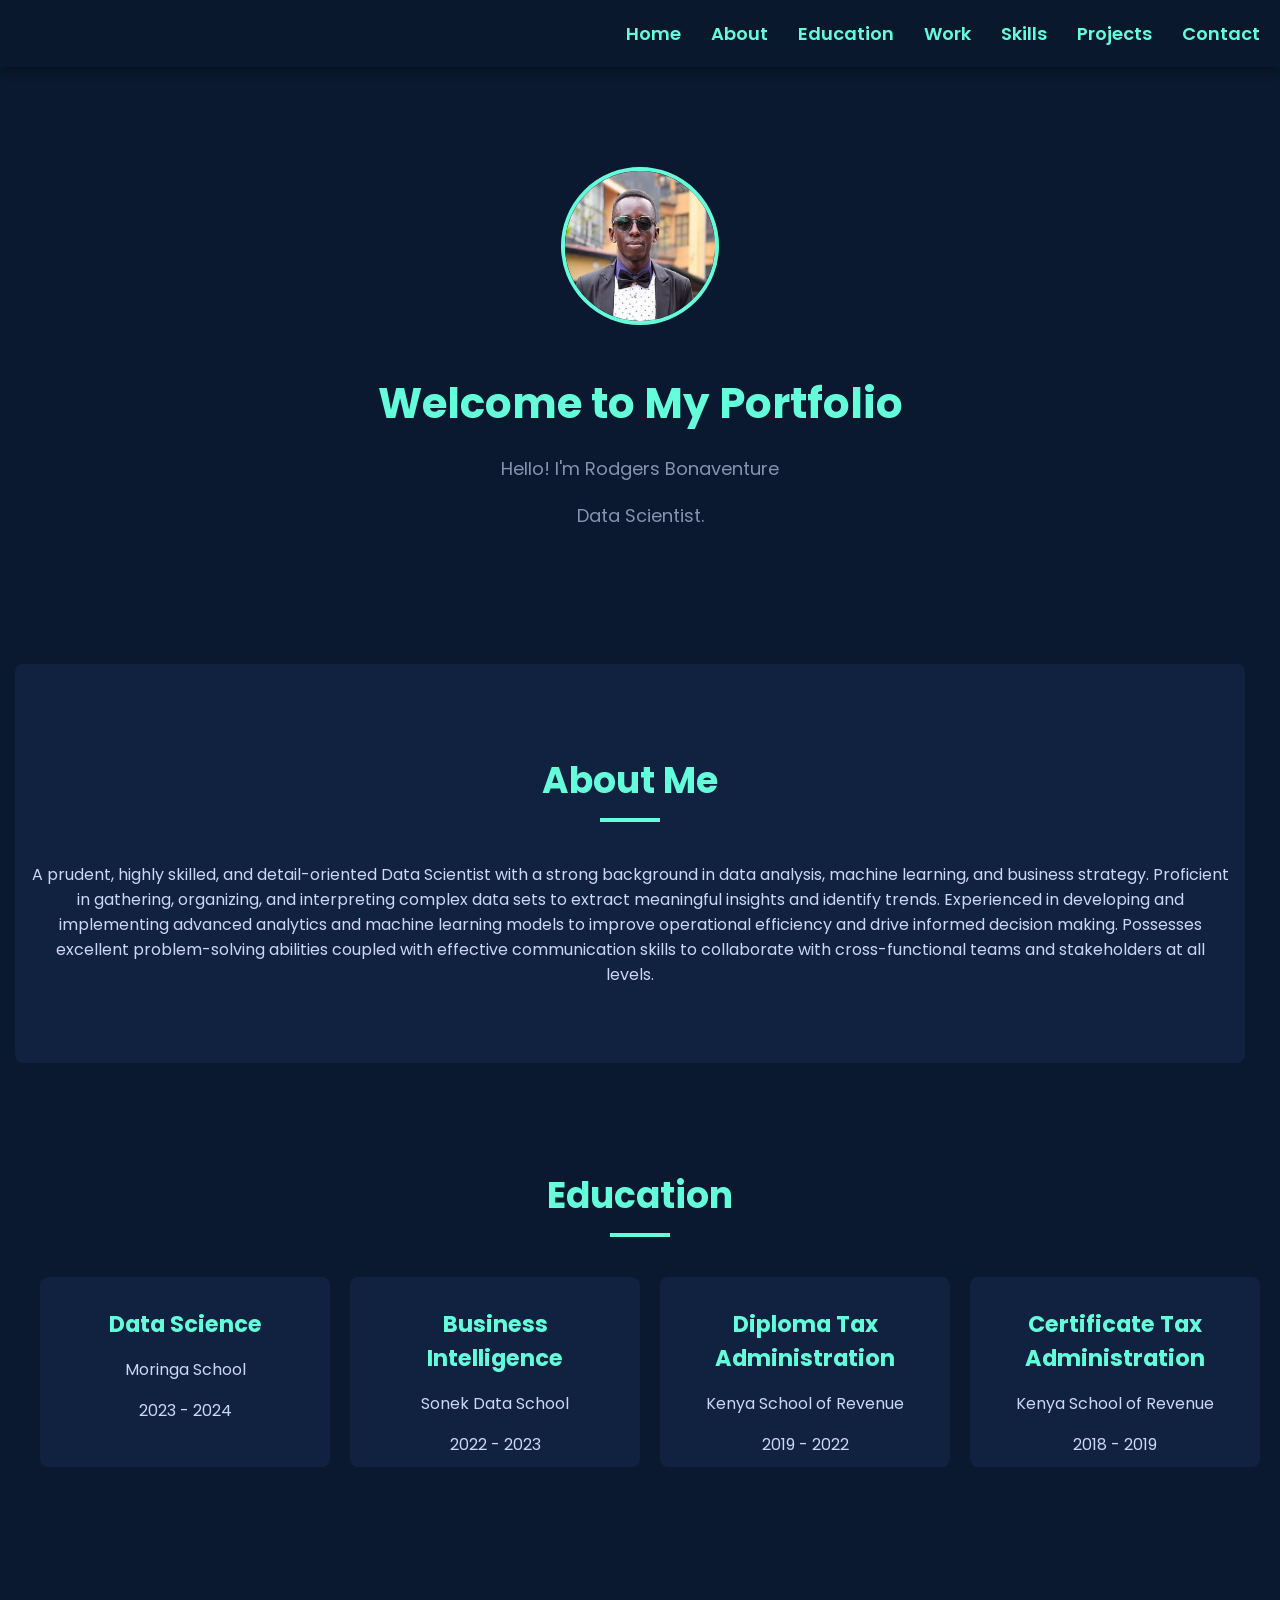
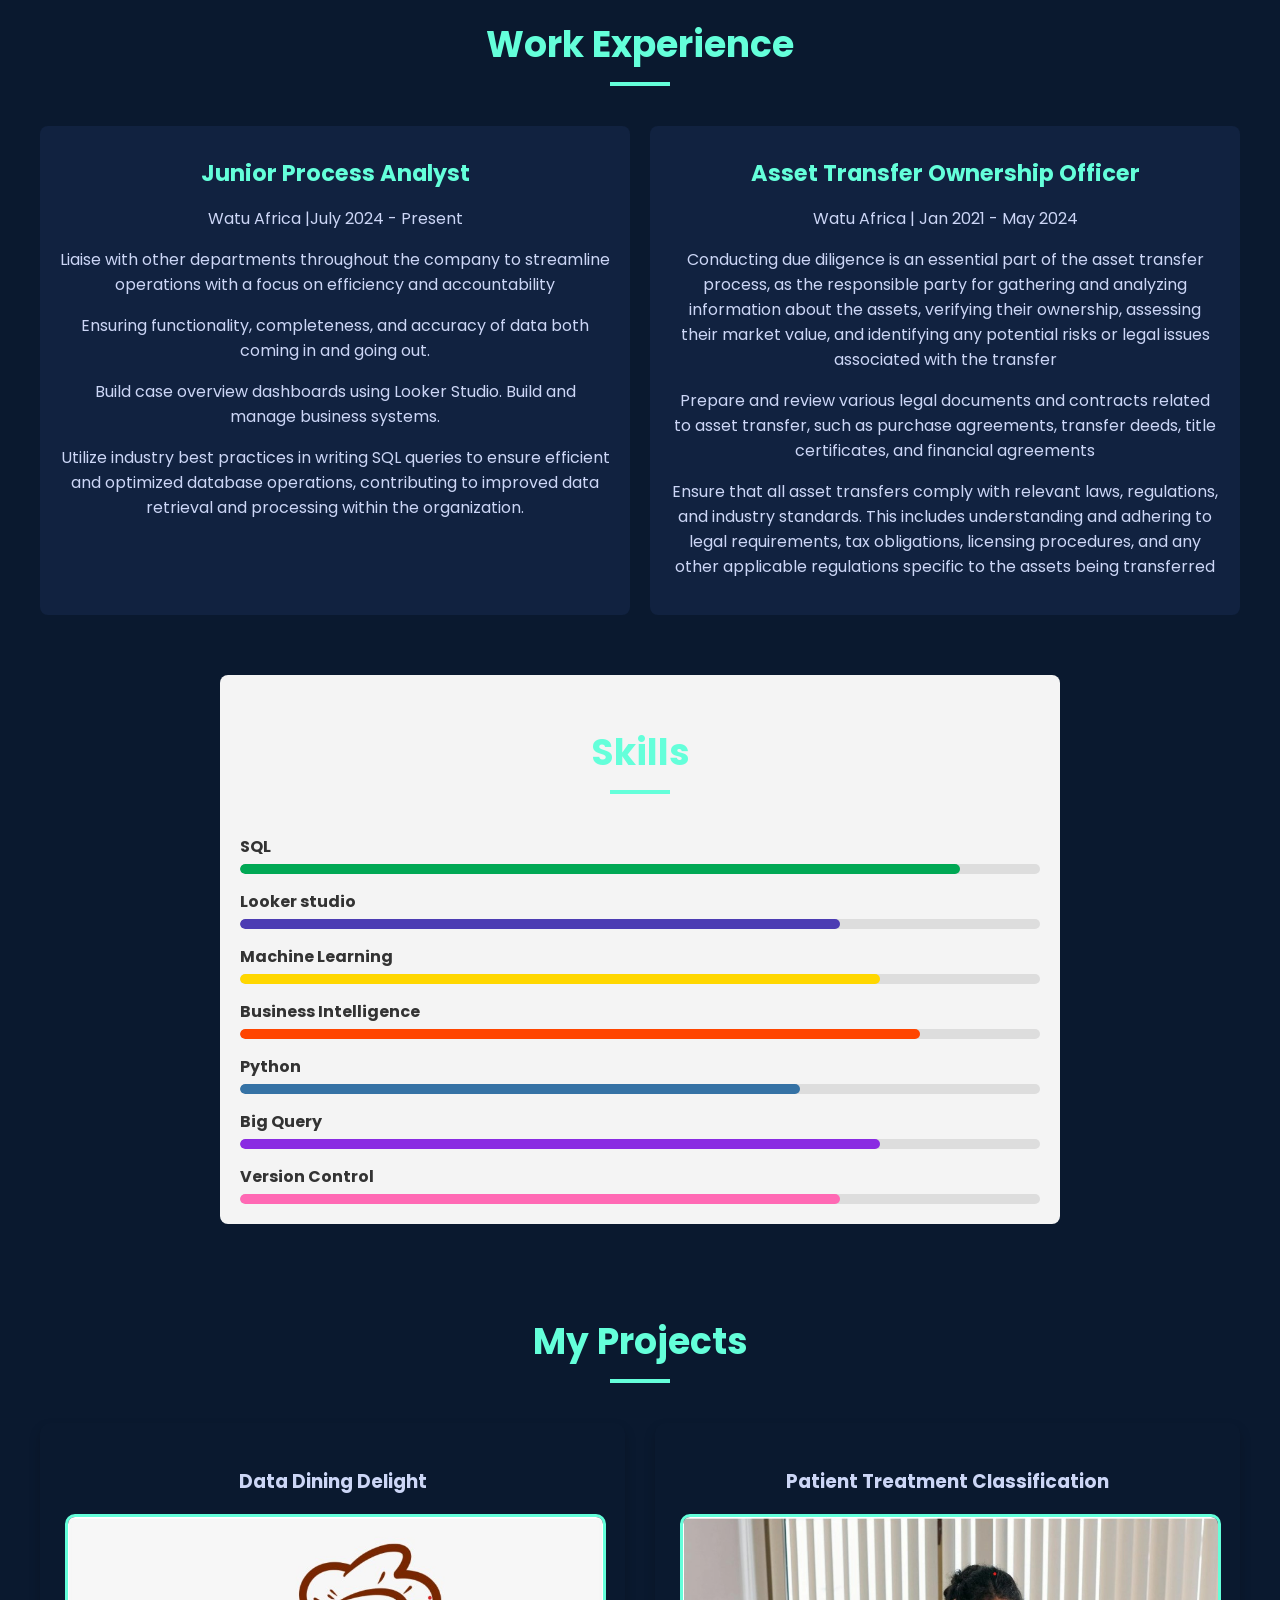
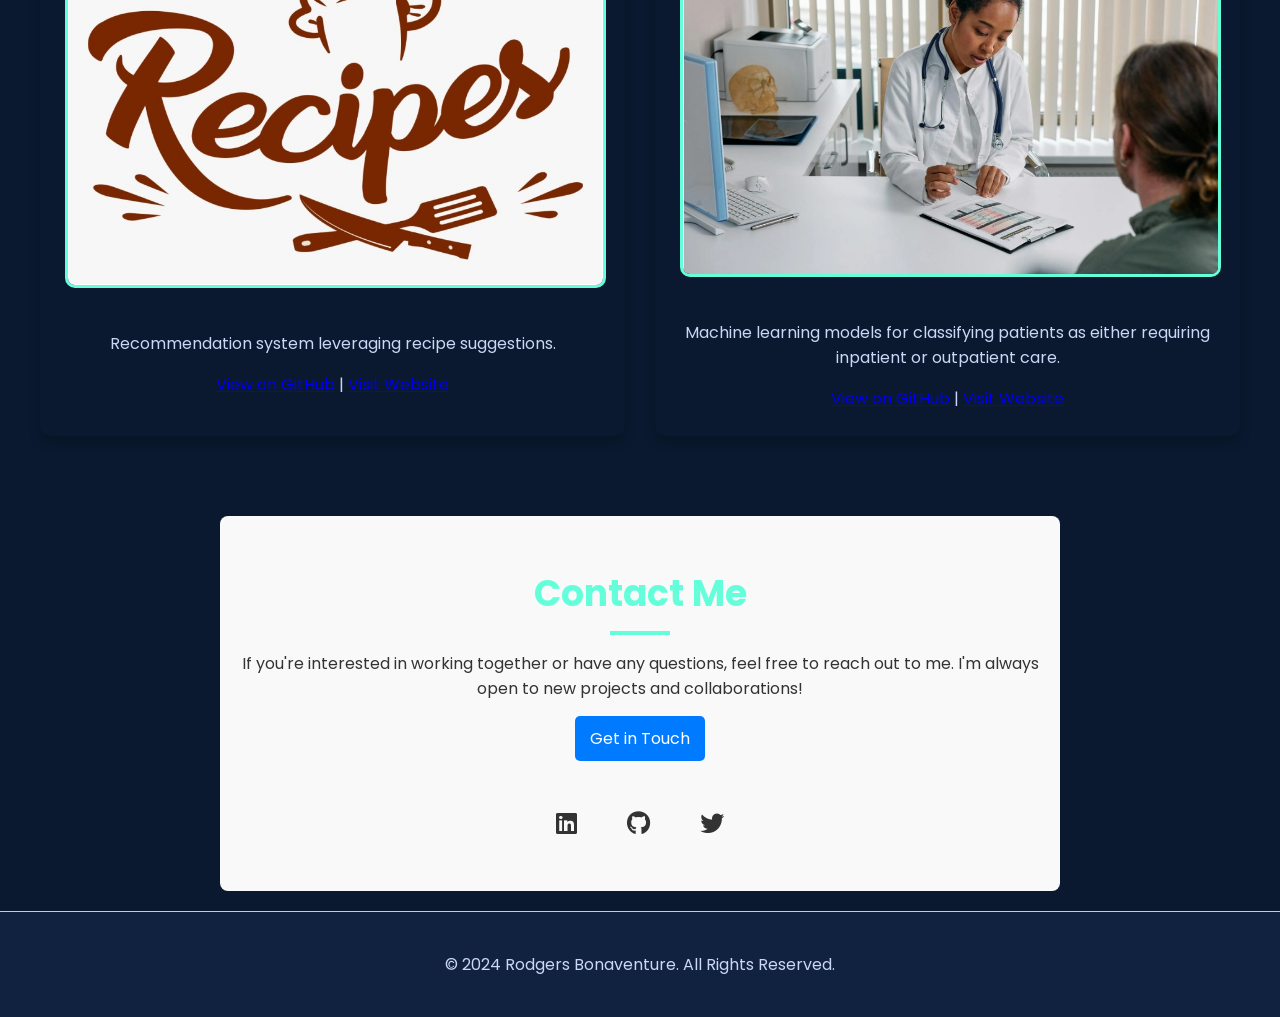
==== index.html @ 2f2f1da4 "flip cards" ====
<!DOCTYPE html>
<html lang="en">
  <head>
    <meta charset="UTF-8" />
    <meta http-equiv="X-UA-Compatible" content="IE=edge" />
    <meta name="viewport" content="width=device-width, initial-scale=1.0" />
    <title>Rodgers Bonaventure | Portfolio</title>
    <link
      href="https://cdnjs.cloudflare.com/ajax/libs/font-awesome/6.0.0-beta3/css/all.min.css"
      rel="stylesheet"
    />
    <style>
      @import url("https://fonts.googleapis.com/css2?family=Poppins:wght@300;400;600&display=swap");

      body {
        background-color: #0a192f; /* Dark blue background */
        font-family: "Poppins", Arial, sans-serif; /* Modern font */
        margin: 0;
        color: #ccd6f6; /* Light blue text */
        scroll-behavior: smooth; /* Smooth scroll for anchor links */
      }

      header {
        background-color: rgba(10, 25, 47, 0.9);
        padding: 20px;
        display: flex;
        justify-content: flex-end;
        position: sticky;
        top: 0;
        z-index: 100;
        box-shadow: 0 4px 10px rgba(0, 0, 0, 0.3);
        transition: background-color 0.3s; /* Smooth background transition */
      }

      header nav ul {
        list-style: none;
        padding: 0;
        margin: 0;
        display: flex;
      }

      header nav ul li {
        margin-left: 30px;
      }

      header nav ul li a {
        color: #64ffda;
        text-decoration: none;
        font-weight: 600;
        font-size: 18px;
        transition: color 0.3s ease-in-out, transform 0.2s;
      }

      header nav ul li a:hover {
        color: #ccd6f6;
        transform: scale(1.1);
      }

      section {
        padding: 60px 15px;
        max-width: 1200px;
        margin: 0 auto;
      }

      #home {
        text-align: center;
        padding: 100px 15px;
      
      }

      #about {
        text-align: center;
        margin: 15px;
        background: #112240;
        border-radius: 8px;
        text-align: center;
      }

      .intro img {
        width: 150px;
        height: 150px;
        border-radius: 50%;
        margin-bottom: 20px;
        border: 4px solid #64ffda;
        transition: transform 0.3s ease;
      }

      .intro img:hover {
        transform: scale(1.1);
      }

      .intro h1 {
        margin: 20px 0;
        font-size: 42px;
        color: #64ffda;
      }

      .intro p {
        color: #8892b0;
        font-size: 18px;
        line-height: 1.6;
      }

      .social-icons {
        margin: 30px 0;
      }

      .social-icons a {
        margin: 0 15px;
        color: #64ffda;
        font-size: 36px;
        transition: color 0.3s, transform 0.3s;
      }

      .social-icons a:hover {
        color: #ccd6f6;
        transform: scale(1.2);
      }

      h2 {
        color: #64ffda;
        font-size: 36px;
        text-align: center;
        margin-bottom: 40px;
        position: relative;
      }

      h2::after {
        content: "";
        width: 60px;
        height: 4px;
        background-color: #64ffda;
        display: block;
        margin: 10px auto;
      }

      #education-work {
        background-color: #0a192f;
        color: #ccd6f6;
      }

      #education {
        background-color: #0a192f;
        color: #ccd6f6;
      }

      .timeline-education {
        display: grid;
        grid-template-columns: repeat(4, 1fr);
        gap: 20px;
      }

      .timeline-item-edu {
        background-color: #112240;
        width: 250px; /* Set a fixed width */
        height: 150px;
        padding: 20px;
        border-radius: 8px;
        text-align: center;
        perspective: 1000px; /* Adds perspective to the flip effect */
      }

      .timeline-item-edu:hover {
        transform: translateY(-5px);
        background-color: #1e3a5f;
      }

      .timeline-item-edu h3 {
        font-size: 1.4em;
        margin: 10px;
        color: #64ffda;
      }

      .timeline-item-edu-inner {
        position: relative;
        width: 100%;
        height: 100%;
        transition: transform 0.6s; /* Transition for flip effect */
        transform-style: preserve-3d; /* Ensures the children are 3D transformed */
      }

      .timeline-item-edu:hover .timeline-item-edu-inner {
        transform: rotateY(180deg); /* Flip effect on hover */
      }

      .timeline-item-edu-front,
      .timeline-item-edu-back {
        position: absolute;
        width: 100%;
        height: 100%;
        backface-visibility: hidden; /* Hides the back when facing away */
      }

      .timeline-item-edu-back {
        transform: rotateY(180deg); /* Rotate back face to be hidden */
        background-color: #1e3a5f; /* Background for the back side */
        display: flex;
        align-items: center;
        justify-content: center;
        color: #64ffda;
      }

      .timeline {
        display: grid;
        grid-template-columns: repeat(auto-fit, minmax(250px, 1fr));
        gap: 20px;
      }

      .timeline-item {
        background-color: #112240;
        padding: 20px;
        border-radius: 8px;
        text-align: center;
        transition: transform 0.3s ease, background-color 0.3s ease;
      }

      .timeline-item:hover {
        transform: translateY(-5px);
        background-color: #1e3a5f;
      }

      .timeline-item h3 {
        font-size: 1.4em;
        margin: 10px 0;
        color: #64ffda;
      }

      .skills-section {
        padding: 20px;
        background-color: #f4f4f4;
        border-radius: 8px;
        max-width: 800px; /* Optional: restricts the width for better layout */
        margin: 0 auto; /* Centers the section */
        text-align: center;
      }

      .skills-list {
        display: flex;
        flex-direction: column; /* Stacks skill items vertically */
        gap: 15px; /* Spacing between skill items */
      }

      .skill-item {
        display: flex;
        flex-direction: column; /* Aligns text and bar vertically */
        align-items: flex-start; /* Aligns text to the start */
      }

      .skill-name {
        font-weight: bold;
        margin-bottom: 5px;
        color: #333;
      }

      .skill-bar {
        width: 100%; /* Full width of the container */
        background-color: #ddd; /* Background of the skill bar */
        border-radius: 5px;
        overflow: hidden; /* Ensures the skill level bar stays within bounds */
      }

      .skill-level {
        height: 10px; /* Height of the skill level bar */
        border-radius: 5px; /* Rounded corners */
        transition: width 0.3s ease; /* Smooth transition for skill levels */
      }

      .python {
        width: 70%;
        background-color: #3572a5;
      } /* Example skill level for Python */
      .ls {
        width: 75%;
        background-color: #4c3cb3;
      } /* Example skill level for R */
      .ml {
        width: 80%;
        background-color: #ffd700;
      } /* Example skill level for Machine Learning */
      .bi {
        width: 85%;
        background-color: #ff4500;
      } /* Example skill level for Data Visualization */
      .sql {
        width: 90%;
        background-color: #00a854;
      } /* Example skill level for SQL */
      .bq {
        width: 80%;
        background-color: #8a2be2;
      } /* Example skill level for Statistics */
      .dl {
        width: 75%;
        background-color: #ff69b4;
      } /* Example skill level for Deep Learning */

      .project-grid {
        display: grid;
        grid-template-columns: repeat(auto-fit, minmax(300px, 1fr));
        gap: 30px;
      }

      .project-item {
        background-color: #0a192f;
        padding: 25px;
        border-radius: 10px;
        box-shadow: 0 6px 12px rgba(0, 0, 0, 0.2);
        text-align: center;
        transition: transform 0.3s ease;
      }

      .project-item:hover {
        transform: translateY(-10px);
      }

      .project-item img {
        max-width: 100%;
        height: auto;
        border-radius: 10px;
        margin-bottom: 20px;
        border: 3px solid #64ffda;
      }

      .contact-section {
        padding: 20px 20px; /* Adjusts top and bottom to 20px, left and right to 20px */
        background-color: #f9f9f9;
        border-radius: 8px;
        text-align: center;
        margin: 20px 0;
        max-width: 800px; /* Optional: restricts the width for better layout */
        margin-left: auto; /* Centers the section horizontally */
        margin-right: auto; /* Centers the section horizontally */
      }

      .contact-section h2 {
        margin-bottom: 10px;
      }

      .contact-section p {
        margin-bottom: 15px;
        font-size: 16px;
        color: #333;
      }

      .contact-button {
        display: inline-block;
        padding: 10px 15px;
        margin-bottom: 15px;
        background-color: #007bff; /* Primary button color */
        color: white;
        text-decoration: none;
        border-radius: 5px;
        transition: background-color 0.3s;
      }

      .contact-button:hover {
        background-color: #0056b3; /* Darker shade on hover */
      }

      .social-icons {
        display: flex;
        justify-content: center;
        gap: 20px;
      }

      .social-icons a {
        font-size: 24px;
        color: #333;
        transition: color 0.3s;
      }

      .social-icons a:hover {
        color: #007bff; /* Change color on hover */
      }

      footer {
        background-color: #112240;
        color: #8892b0;
        text-align: center;
        padding: 40px 20px;
        border-top: 1px solid #64ffda;
      }

      footer p {
        margin: 0;
        color: #ccd6f6;
      }

      @media (max-width: 768px) {
        header nav ul {
          flex-direction: column; /* Stack links on mobile */
          align-items: center;
        }

        header nav ul li {
          margin: 10px 0; /* Adjust margin for mobile */
        }

        .intro h1 {
          font-size: 34px; /* Adjust font size for smaller screens */
        }

        .intro p {
          font-size: 16px; /* Adjust font size for smaller screens */
        }

        h2 {
          font-size: 30px; /* Adjust font size for smaller screens */
        }

        .skills-list {
          flex-direction: column; /* Stack skills on mobile */
          align-items: center; /* Center align skills */
        }

        .project-grid {
          grid-template-columns: 1fr; /* Single column on mobile */
        }
      }
    </style>
  </head>
  <body>
    <!-- Header Section -->
    <header>
      <nav>
        <ul>
          <li><a href="#home">Home</a></li>
          <li><a href="#about">About</a></li>
          <li><a href="#education">Education</a></li>
          <li><a href="#education-work">Work</a></li>
          <li><a href="#skills">Skills</a></li>
          <li><a href="#projects">Projects</a></li>
          <li><a href="#contact">Contact</a></li>
        </ul>
      </nav>
    </header>

    <!-- Home Section -->
    <section id="home">
      <div class="intro">
        <img src="profile.jpeg" alt="Your Photo" />
        <h1>Welcome to My Portfolio</h1>
        <p>Hello! I'm Rodgers Bonaventure</p>
        <p>Data Scientist.</p>
      </div>
    </section>

    <!-- About Section -->
    <section id="about">
      <h2>About Me</h2>
      <p>
        A prudent, highly skilled, and detail-oriented Data Scientist with a
        strong background in data analysis, machine learning, and business
        strategy. Proficient in gathering, organizing, and interpreting complex
        data sets to extract meaningful insights and identify trends.
        Experienced in developing and implementing advanced analytics and
        machine learning models to improve operational efficiency and drive
        informed decision making. Possesses excellent problem-solving abilities
        coupled with effective communication skills to collaborate with
        cross-functional teams and stakeholders at all levels.
      </p>
    </section>

    <!-- Education & Work Section -->
    <section id="education">
      <h2>Education</h2>
      <div class="timeline-education">
        <div class="timeline-item-edu">
          <div class="timeline-item-edu-inner">
            <div class="timeline-item-edu-front">
              <h3>Data Science</h3>
              <p>Moringa School</p>
              <p>2023 - 2024</p>
            </div>
            <div class="timeline-item-edu-back">
              <p>Focus on Data Science</p>
            </div>
          </div>
        </div>
        <div class="timeline-item-edu">
          <div class="timeline-item-edu-inner">
            <div class="timeline-item-edu-front">
              <h3>Business Intelligence</h3>
              <p>Sonek Data School</p>
              <p>2022 - 2023</p>
            </div>
            <div class="timeline-item-edu-back">
              <p>Specializing in Business Analytics</p>
            </div>
          </div>
        </div>
        <div class="timeline-item-edu">
          <div class="timeline-item-edu-inner">
            <div class="timeline-item-edu-front">
              <h3>Diploma Tax Administration</h3>
              <p>Kenya School of Revenue</p>
              <p>2019 - 2022</p>
            </div>
            <div class="timeline-item-edu-back">
              <p>Focused on Tax Administration</p>
            </div>
          </div>
        </div>
        <div class="timeline-item-edu">
          <div class="timeline-item-edu-inner">
            <div class="timeline-item-edu-front">
              <h3>Certificate Tax Administration</h3>
              <p>Kenya School of Revenue</p>
              <p>2018 - 2019</p>
            </div>
            <div class="timeline-item-edu-back">
              <p>Focused on Tax Administration</p>
            </div>
          </div>
        </div>
      </div>
    </section>

    <!-- Work Section -->
    <section id="education-work">
      <h2>Work Experience</h2>
      <div class="timeline">
        <div class="timeline-item">
          <h3>Junior Process Analyst</h3>
          <p>Watu Africa |July 2024 - Present</p>
          <p>
            Liaise with other departments throughout the company to streamline
            operations with a focus on efficiency and accountability
          </p>
          <p>
            Ensuring functionality, completeness, and accuracy of data both
            coming in and going out.
          </p>
          <p>
            Build case overview dashboards using Looker Studio. Build and manage
            business systems.
          </p>
          <p>
            Utilize industry best practices in writing SQL queries to ensure
            efficient and optimized database operations, contributing to
            improved data retrieval and processing within the organization.
          </p>
        </div>
        <div class="timeline-item">
          <h3>Asset Transfer Ownership Officer</h3>
          <p>Watu Africa | Jan 2021 - May 2024</p>
          <p>
            Conducting due diligence is an essential part of the asset transfer
            process, as the responsible party for gathering and analyzing
            information about the assets, verifying their ownership, assessing
            their market value, and identifying any potential risks or legal
            issues associated with the transfer
          </p>
          <p>
            Prepare and review various legal documents and contracts related to
            asset transfer, such as purchase agreements, transfer deeds, title
            certificates, and financial agreements
          </p>
          <p>
            Ensure that all asset transfers comply with relevant laws,
            regulations, and industry standards. This includes understanding and
            adhering to legal requirements, tax obligations, licensing
            procedures, and any other applicable regulations specific to the
            assets being transferred
          </p>
        </div>
      </div>
    </section>

    <!-- Skills Section -->
    <section id="skills" class="skills-section">
      <h2>Skills</h2>
      <div class="skills-list">
        <div class="skill-item">
          <span class="skill-name">SQL</span>
          <div class="skill-bar">
            <div class="skill-level sql"></div>
          </div>
        </div>
        <div class="skill-item">
          <span class="skill-name">Looker studio</span>
          <div class="skill-bar">
            <div class="skill-level ls"></div>
          </div>
        </div>
        <div class="skill-item">
          <span class="skill-name">Machine Learning</span>
          <div class="skill-bar">
            <div class="skill-level ml"></div>
          </div>
        </div>
        <div class="skill-item">
          <span class="skill-name">Business Intelligence</span>
          <div class="skill-bar">
            <div class="skill-level bi"></div>
          </div>
        </div>
        <div class="skill-item">
          <span class="skill-name">Python</span>
          <div class="skill-bar">
            <div class="skill-level python"></div>
          </div>
        </div>
        <div class="skill-item">
          <span class="skill-name">Big Query</span>
          <div class="skill-bar">
            <div class="skill-level bq"></div>
          </div>
        </div>
        <div class="skill-item">
          <span class="skill-name">Version Control</span>
          <div class="skill-bar">
            <div class="skill-level dl"></div>
          </div>
        </div>
      </div>
    </section>

    <!-- Projects Section -->
    <!-- Projects Section -->
    <section id="projects">
      <h2>My Projects</h2>
      <div class="project-grid">
        <div class="project-item">
          <h3>Data Dining Delight</h3>
          <img src="recipe.jpg" alt="Data Dining Delight Project Image" />
          <p>Recommendation system leveraging recipe suggestions.</p>
          <a href="https://github.com/rodgersbunde/Project_5" target="_blank"
            >View on GitHub</a
          >
          |
          <a href="#" target="_blank">Visit Website</a>
        </div>
        <div class="project-item">
          <h3>Patient Treatment Classification</h3>
          <img
            src="patient.jpg"
            alt="Patient Treatment Classification Project Image"
          />
          <p>
            Machine learning models for classifying patients as either requiring
            inpatient or outpatient care.
          </p>
          <a href="https://github.com/rodgersbunde/Project_3" target="_blank"
            >View on GitHub</a
          >
          |
          <a
            href="https://project3-lctvn8dtxh28og5xdeapzp.streamlit.app/"
            target="_blank"
            >Visit Website</a
          >
        </div>
      </div>
    </section>

    <!-- Contact Section -->
    <section class="contact-section" id="contact">
      <h2>Contact Me</h2>
      <p>
        If you're interested in working together or have any questions, feel
        free to reach out to me. I'm always open to new projects and
        collaborations!
      </p>
      <a href="roggybunde@gmail.com" class="contact-button">Get in Touch</a>

      <div class="social-icons">
        <a
          href="https://www.linkedin.com/in/rodgersbonaventure/"
          target="_blank"
          aria-label="LinkedIn"
        >
          <i class="fab fa-linkedin"></i>
        </a>
        <a
          href="https://github.com/rodgersbunde"
          target="_blank"
          aria-label="GitHub"
        >
          <i class="fab fa-github"></i>
        </a>
        <a
          href="https://twitter.com/yourprofile"
          target="_blank"
          aria-label="Twitter"
        >
          <i class="fab fa-twitter"></i>
        </a>
      </div>
    </section>

    <!-- Footer -->
    <footer>
      <p>&copy; 2024 Rodgers Bonaventure. All Rights Reserved.</p>
    </footer>
  </body>
</html>
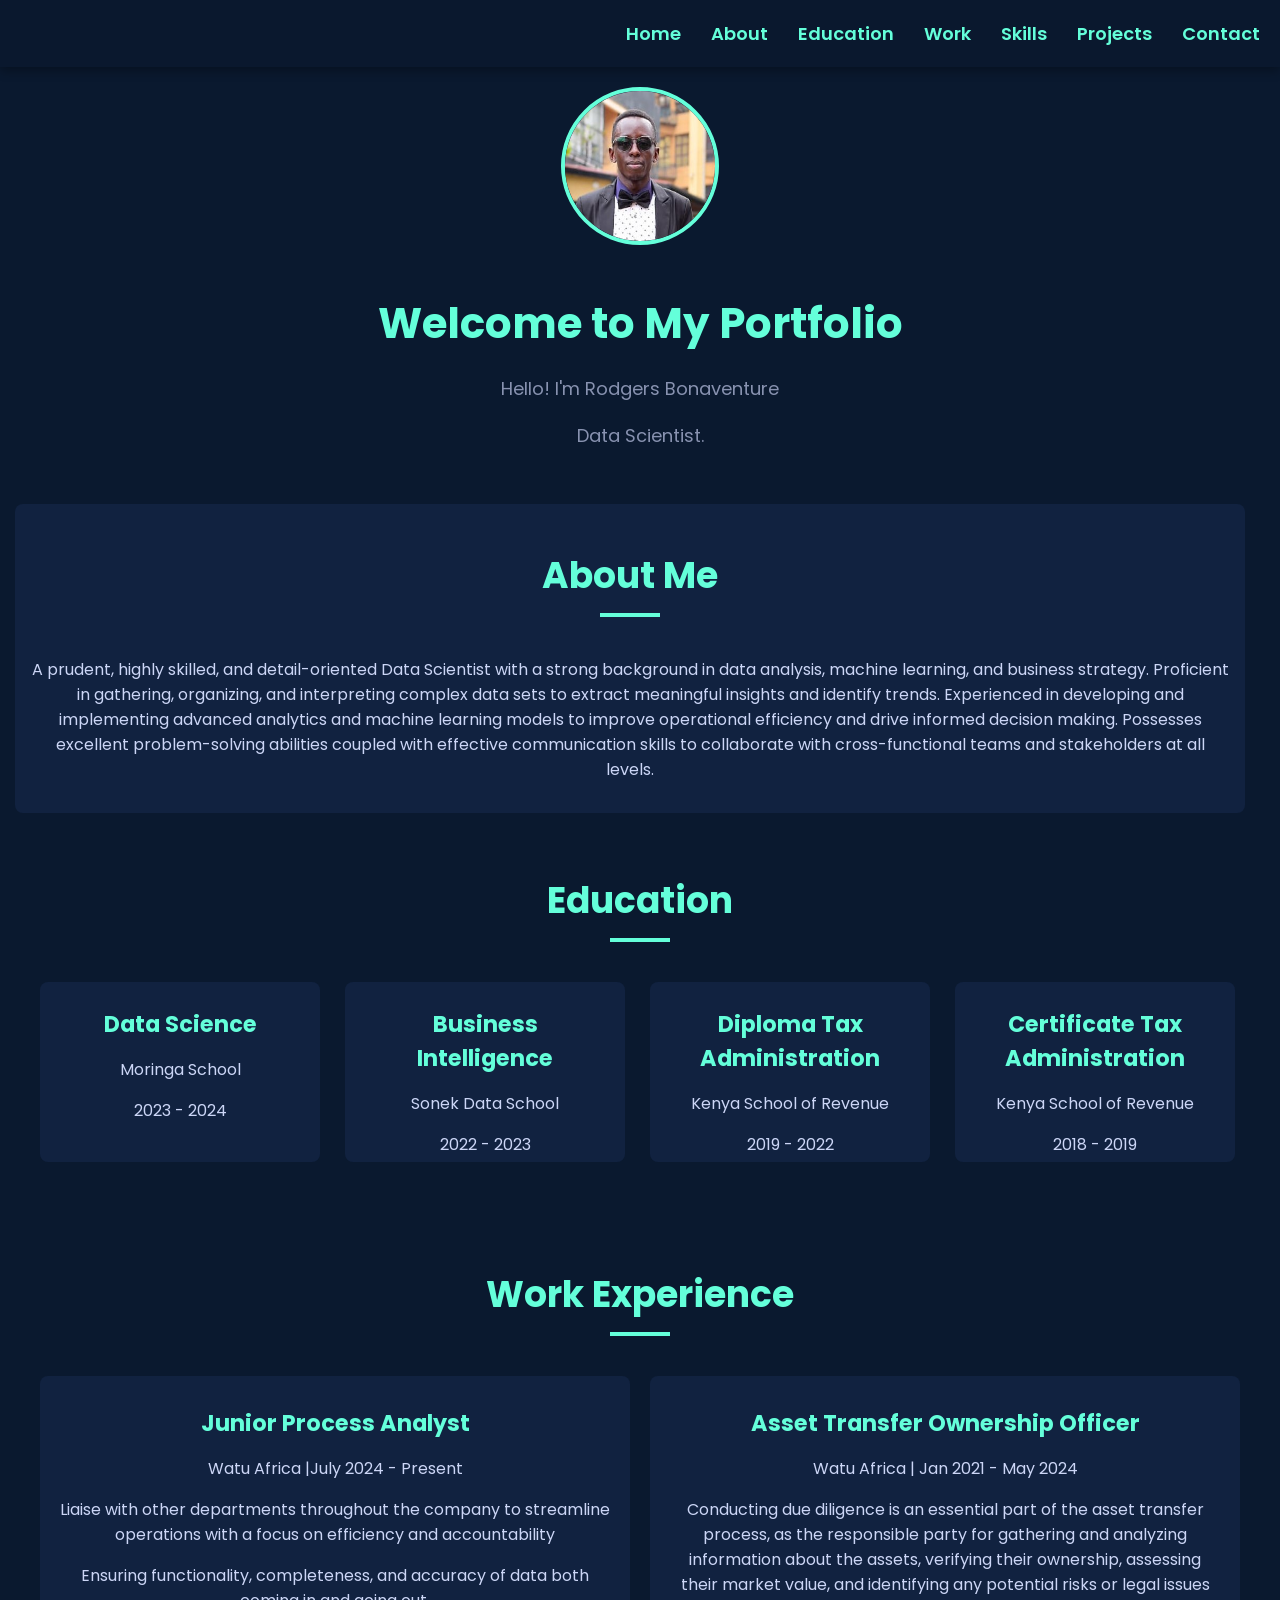
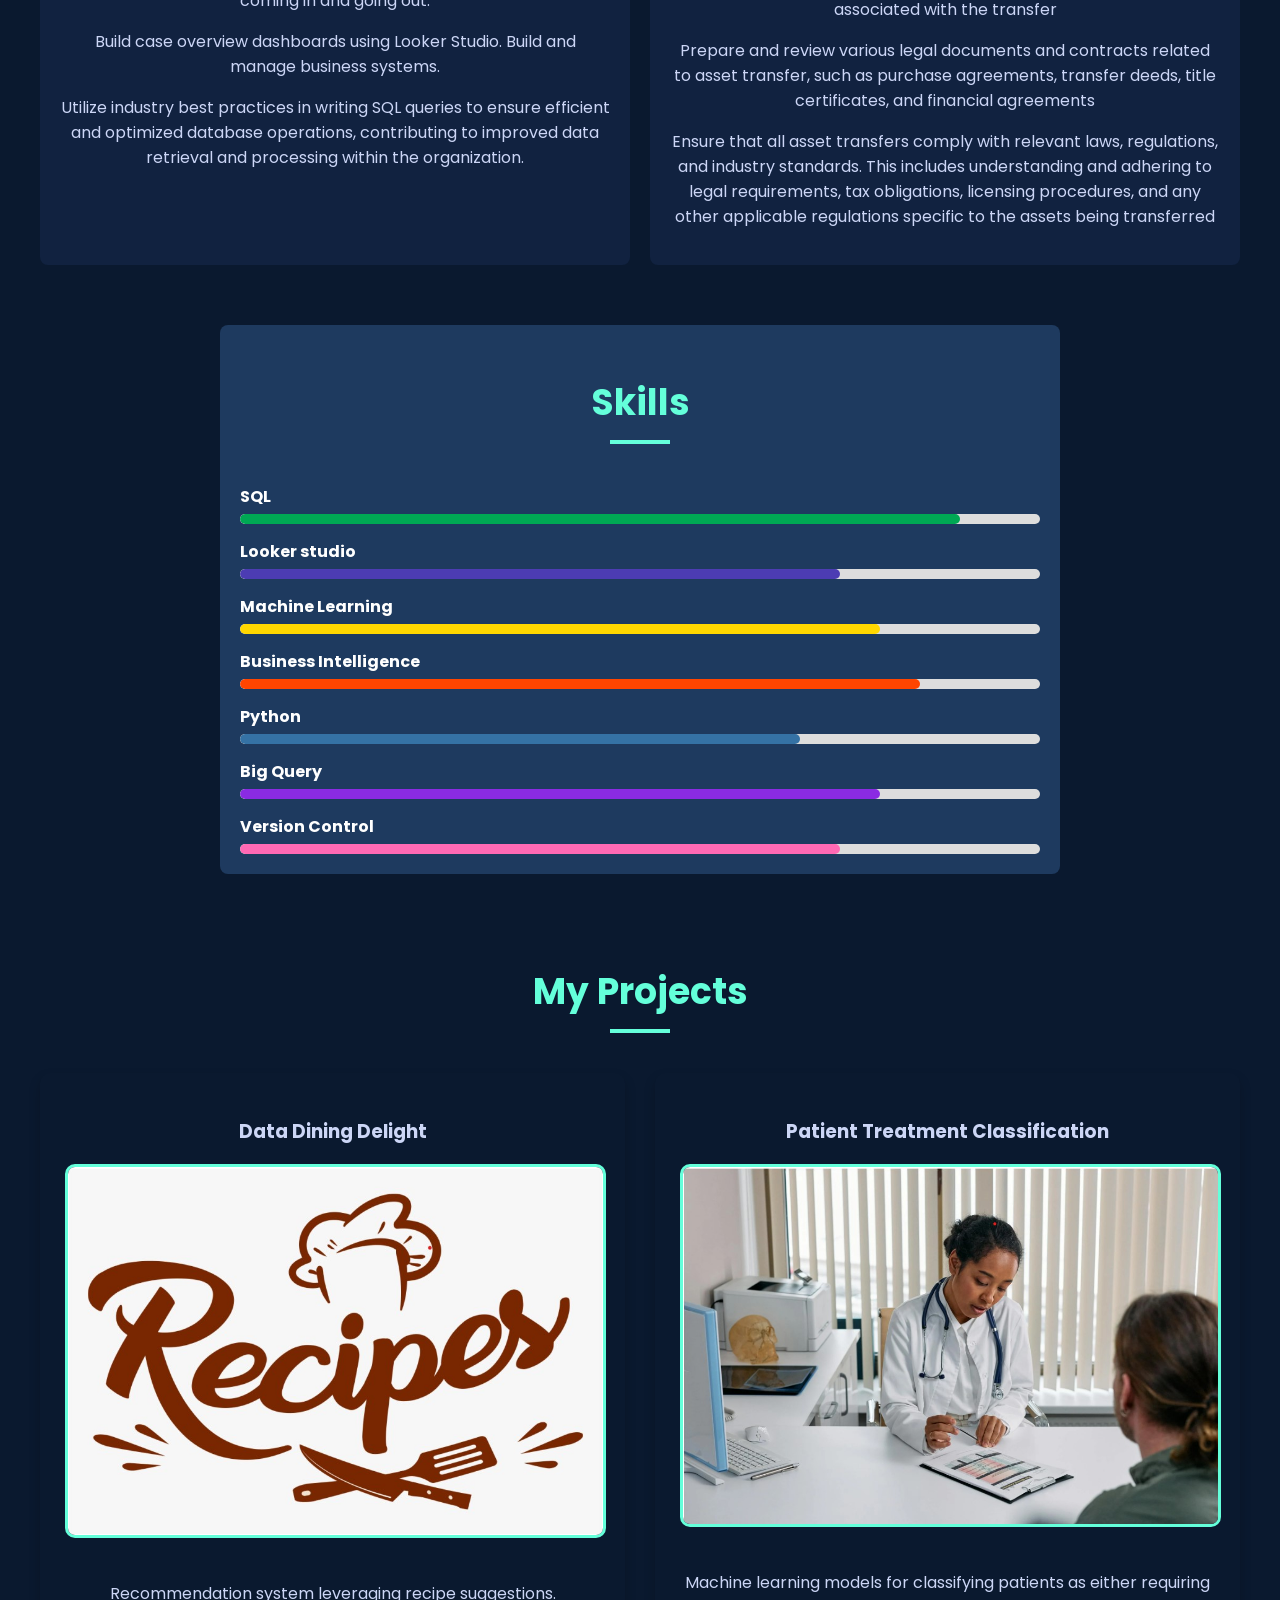
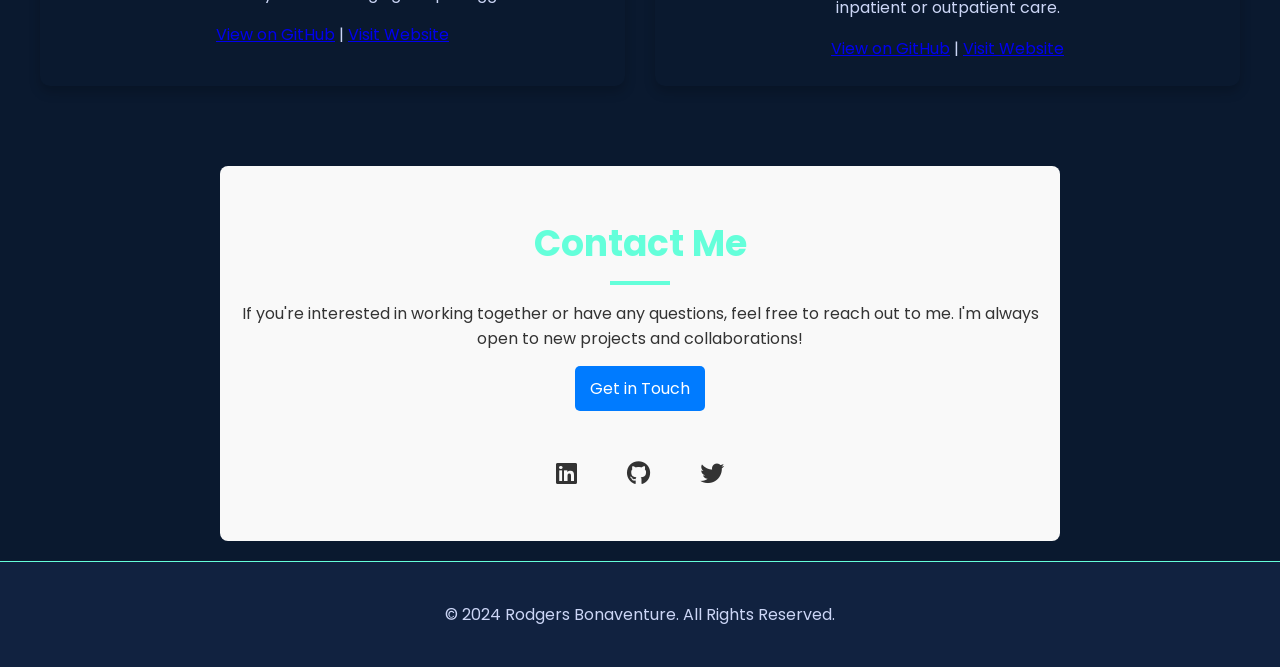
==== commit 07b492c9: "space optimisation" ====
--- a/index.html
+++ b/index.html
@@ -64,8 +64,7 @@
 
       #home {
         text-align: center;
-        padding: 100px 15px;
-      
+        padding: 20px 15px;
       }
 
       #about {
@@ -74,6 +73,7 @@
         background: #112240;
         border-radius: 8px;
         text-align: center;
+        padding: 15px 15px;
       }
 
       .intro img {
@@ -142,6 +142,7 @@
       #education {
         background-color: #0a192f;
         color: #ccd6f6;
+        padding: 15px;
       }
 
       .timeline-education {
@@ -154,7 +155,7 @@
         background-color: #112240;
         width: 250px; /* Set a fixed width */
         height: 150px;
-        padding: 20px;
+        padding: 15px;
         border-radius: 8px;
         text-align: center;
         perspective: 1000px; /* Adds perspective to the flip effect */
@@ -227,7 +228,7 @@
 
       .skills-section {
         padding: 20px;
-        background-color: #f4f4f4;
+        background-color: #1e3a5f;
         border-radius: 8px;
         max-width: 800px; /* Optional: restricts the width for better layout */
         margin: 0 auto; /* Centers the section */
@@ -249,7 +250,7 @@
       .skill-name {
         font-weight: bold;
         margin-bottom: 5px;
-        color: #333;
+        color: white;
       }
 
       .skill-bar {
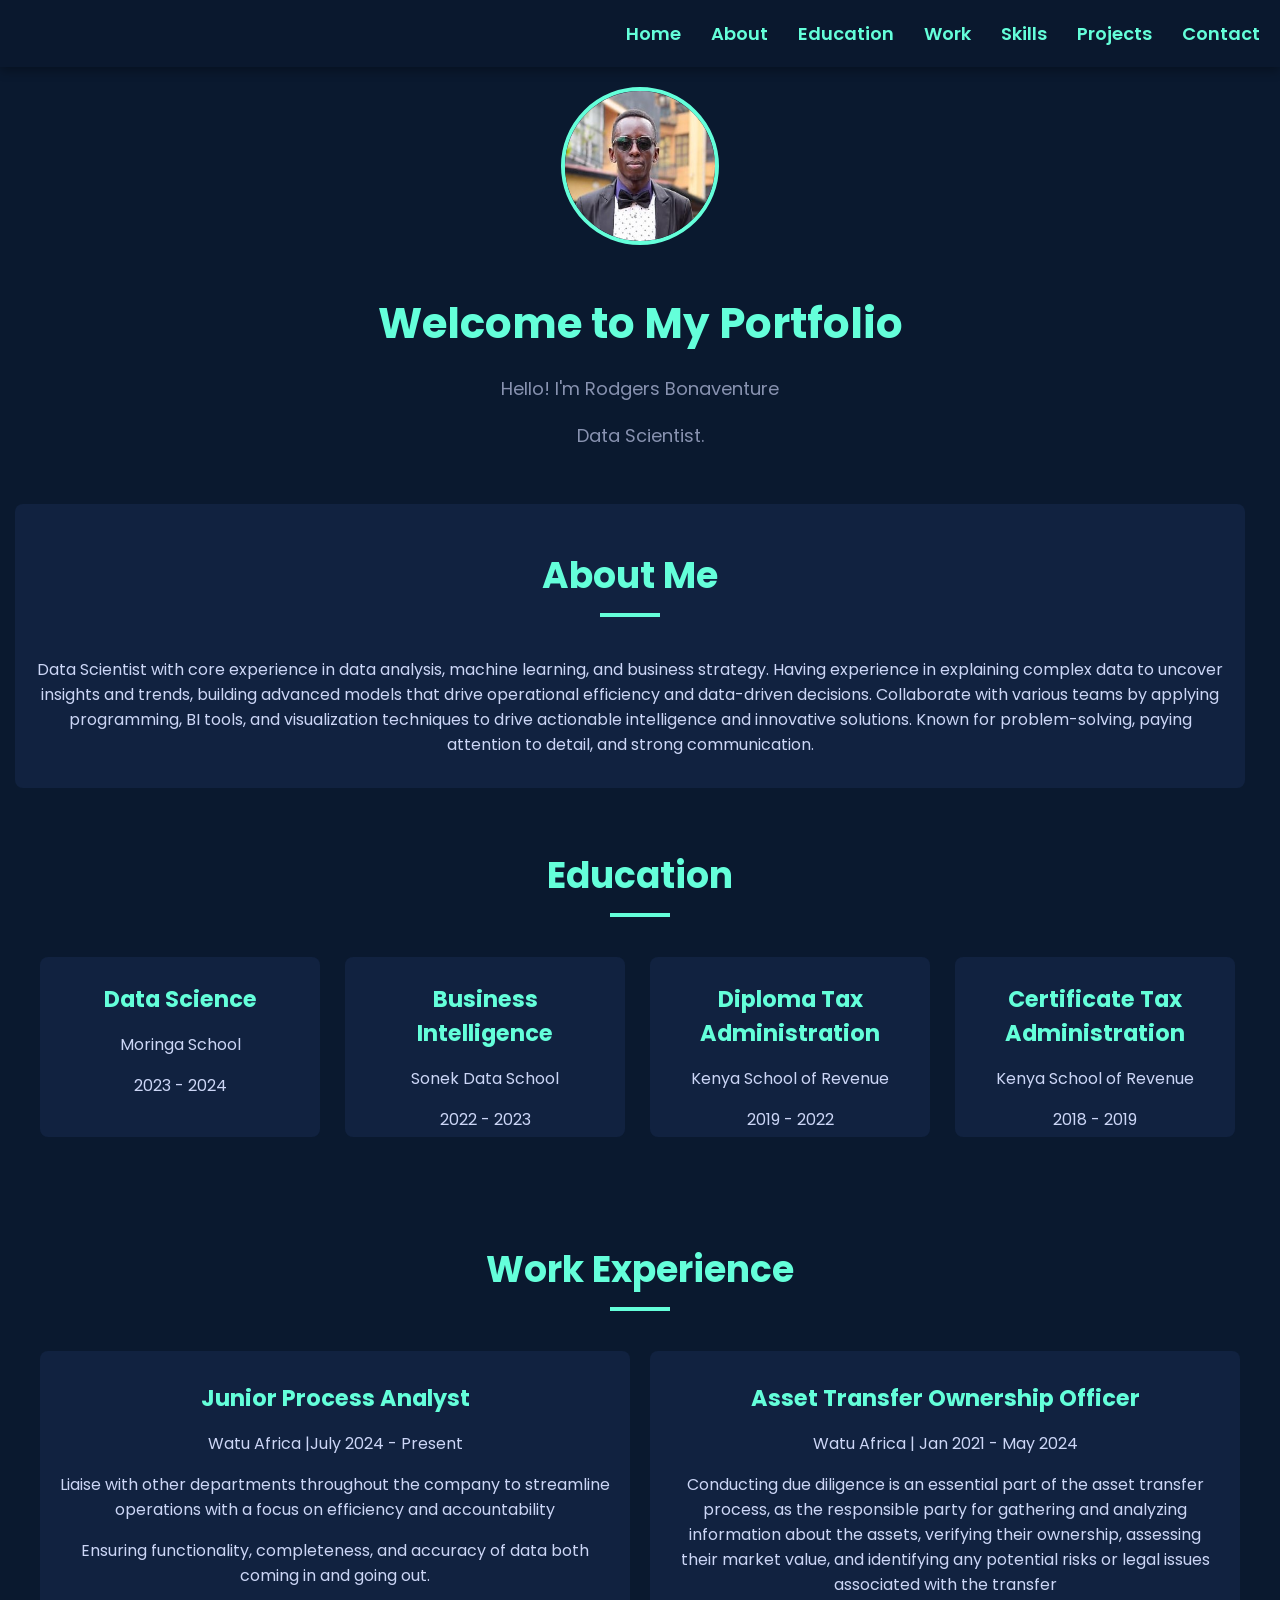
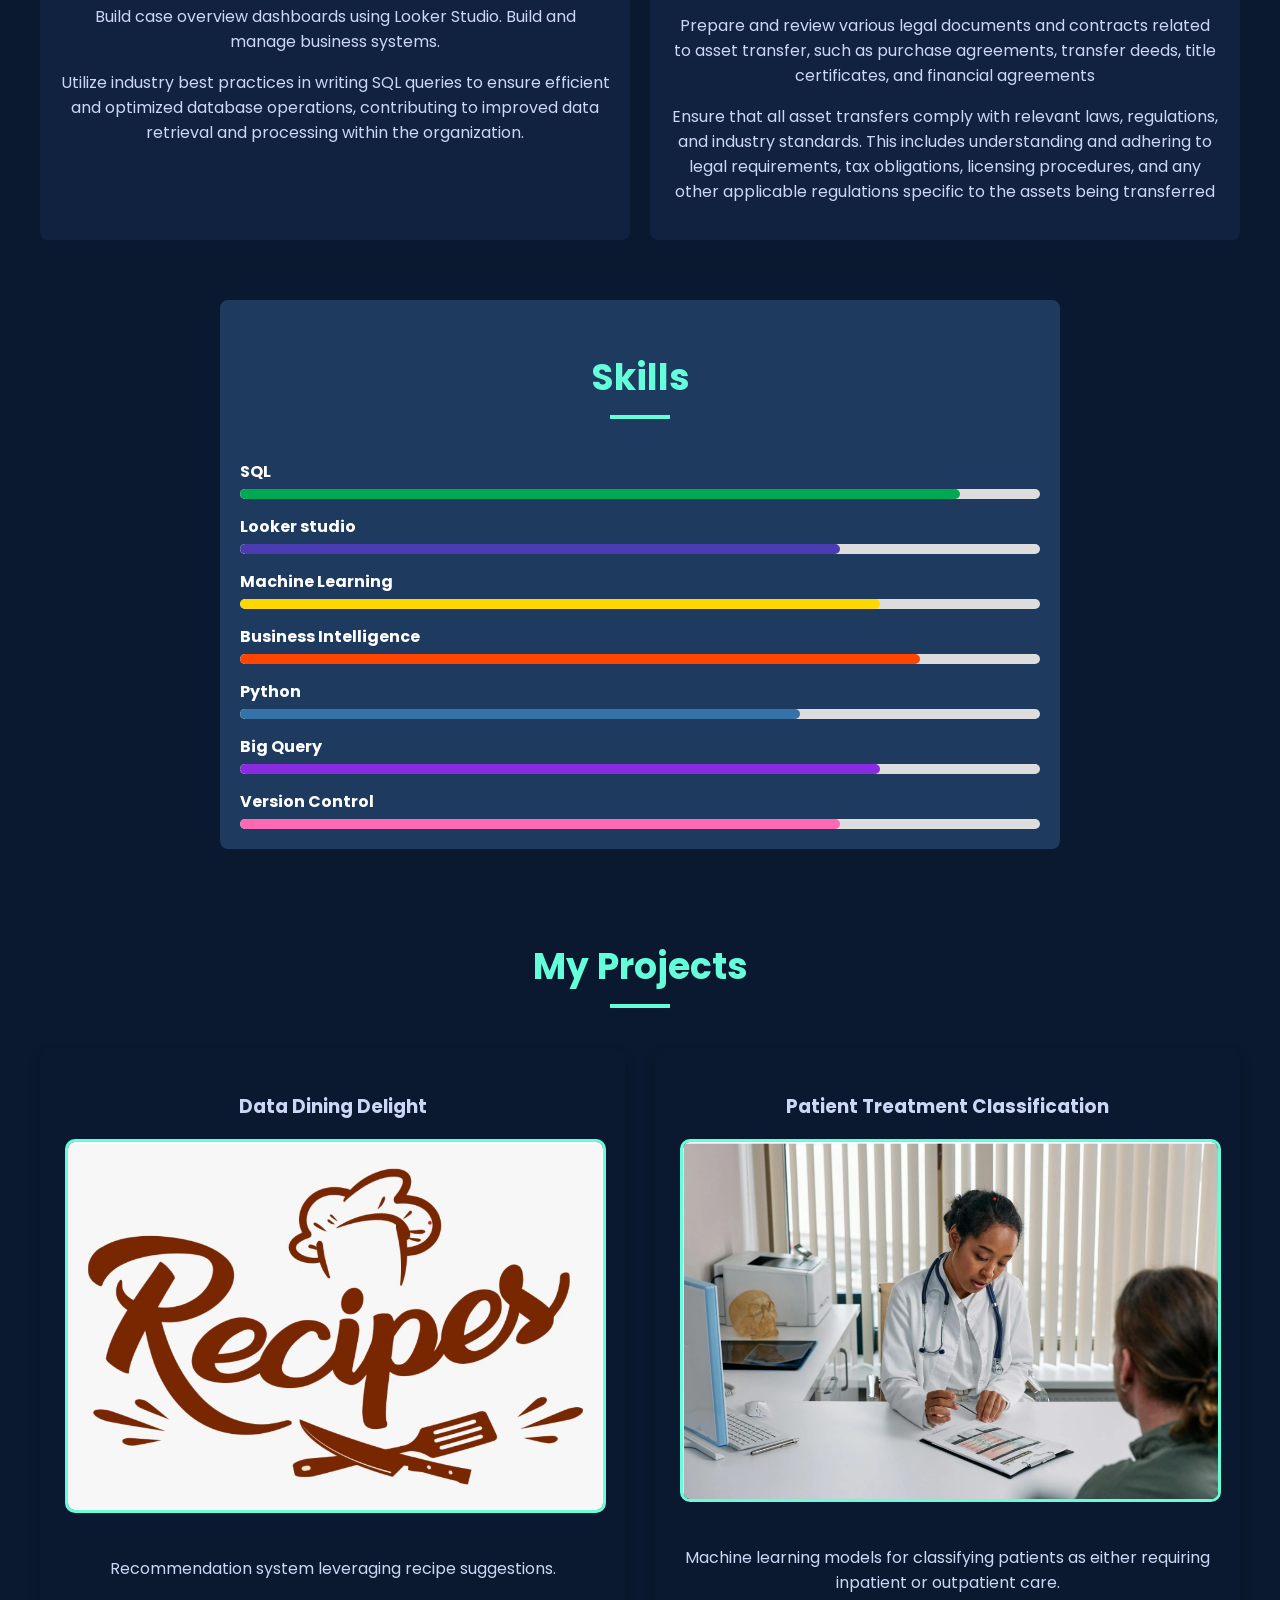
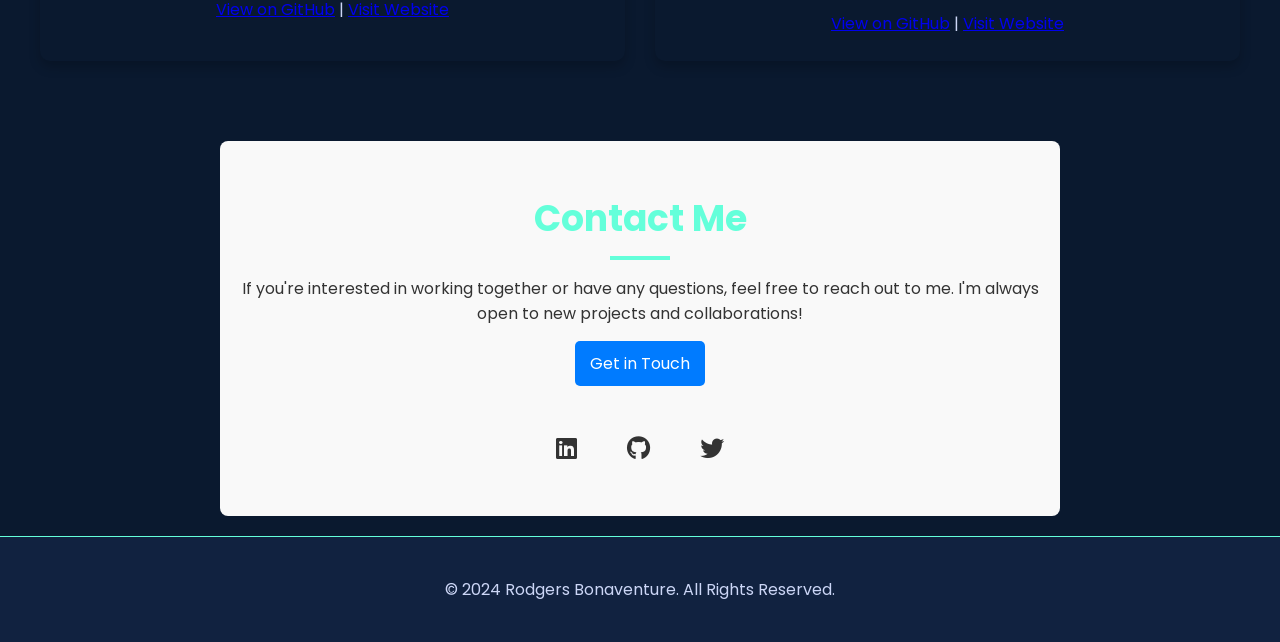
==== commit 7e356397: "Update index.html" ====
--- a/index.html
+++ b/index.html
@@ -450,15 +450,7 @@
     <section id="about">
       <h2>About Me</h2>
       <p>
-        A prudent, highly skilled, and detail-oriented Data Scientist with a
-        strong background in data analysis, machine learning, and business
-        strategy. Proficient in gathering, organizing, and interpreting complex
-        data sets to extract meaningful insights and identify trends.
-        Experienced in developing and implementing advanced analytics and
-        machine learning models to improve operational efficiency and drive
-        informed decision making. Possesses excellent problem-solving abilities
-        coupled with effective communication skills to collaborate with
-        cross-functional teams and stakeholders at all levels.
+       Data Scientist with core experience in data analysis, machine learning, and business strategy. Having experience in explaining complex data to uncover insights and trends, building advanced models that drive operational efficiency and data-driven decisions. Collaborate with various teams by applying programming, BI tools, and visualization techniques to drive actionable intelligence and innovative solutions. Known for problem-solving, paying attention to detail, and strong communication.
       </p>
     </section>
 
@@ -630,7 +622,7 @@
             >View on GitHub</a
           >
           |
-          <a href="#" target="_blank">Visit Website</a>
+          <a href="https://recommendation-recipe.streamlit.app/" target="_blank">Visit Website</a>
         </div>
         <div class="project-item">
           <h3>Patient Treatment Classification</h3>
@@ -647,7 +639,7 @@
           >
           |
           <a
-            href="https://project3-lctvn8dtxh28og5xdeapzp.streamlit.app/"
+            href="https://patient-diagnosis.streamlit.app/"
             target="_blank"
             >Visit Website</a
           >
@@ -663,7 +655,11 @@
         free to reach out to me. I'm always open to new projects and
         collaborations!
       </p>
-      <a href="roggybunde@gmail.com" class="contact-button">Get in Touch</a>
+      <a
+        href="https://wondrous-brioche-8dae36.netlify.app/"
+        class="contact-button"
+        >Get in Touch</a
+      >
 
       <div class="social-icons">
         <a
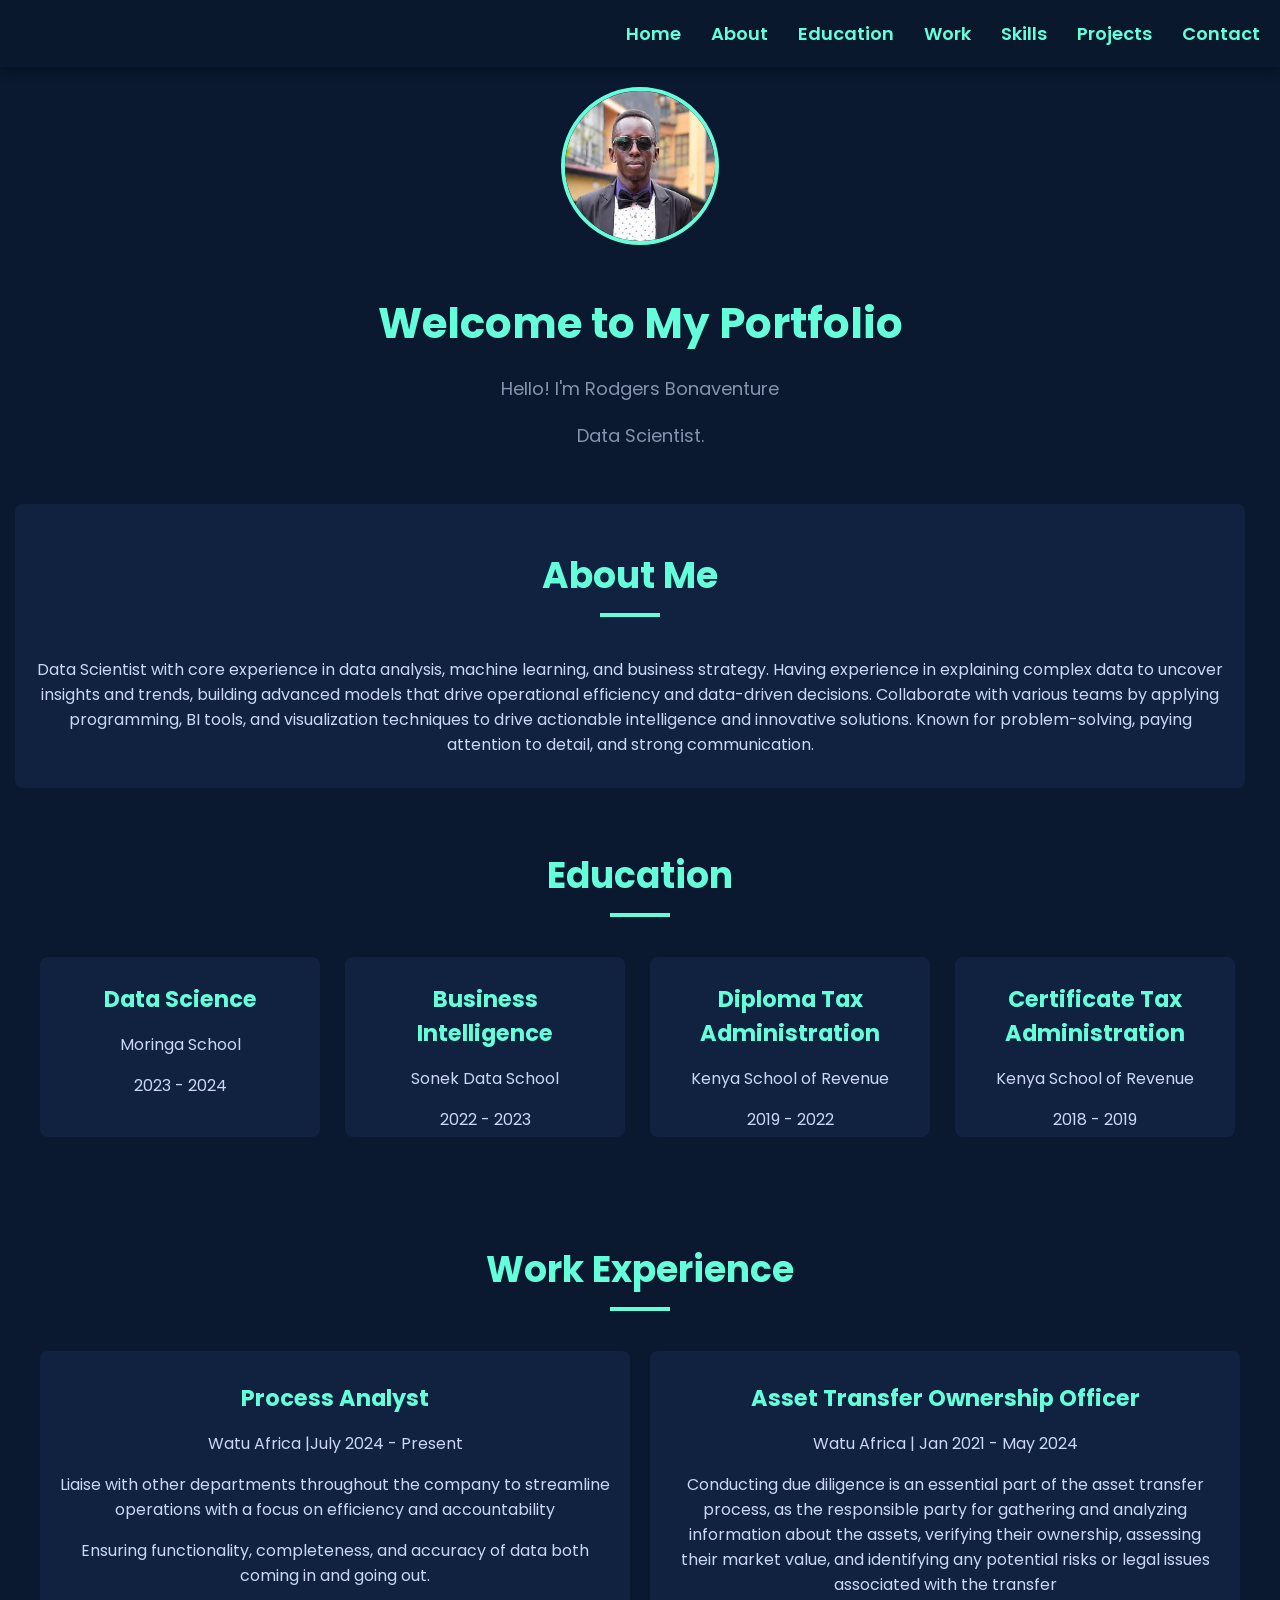
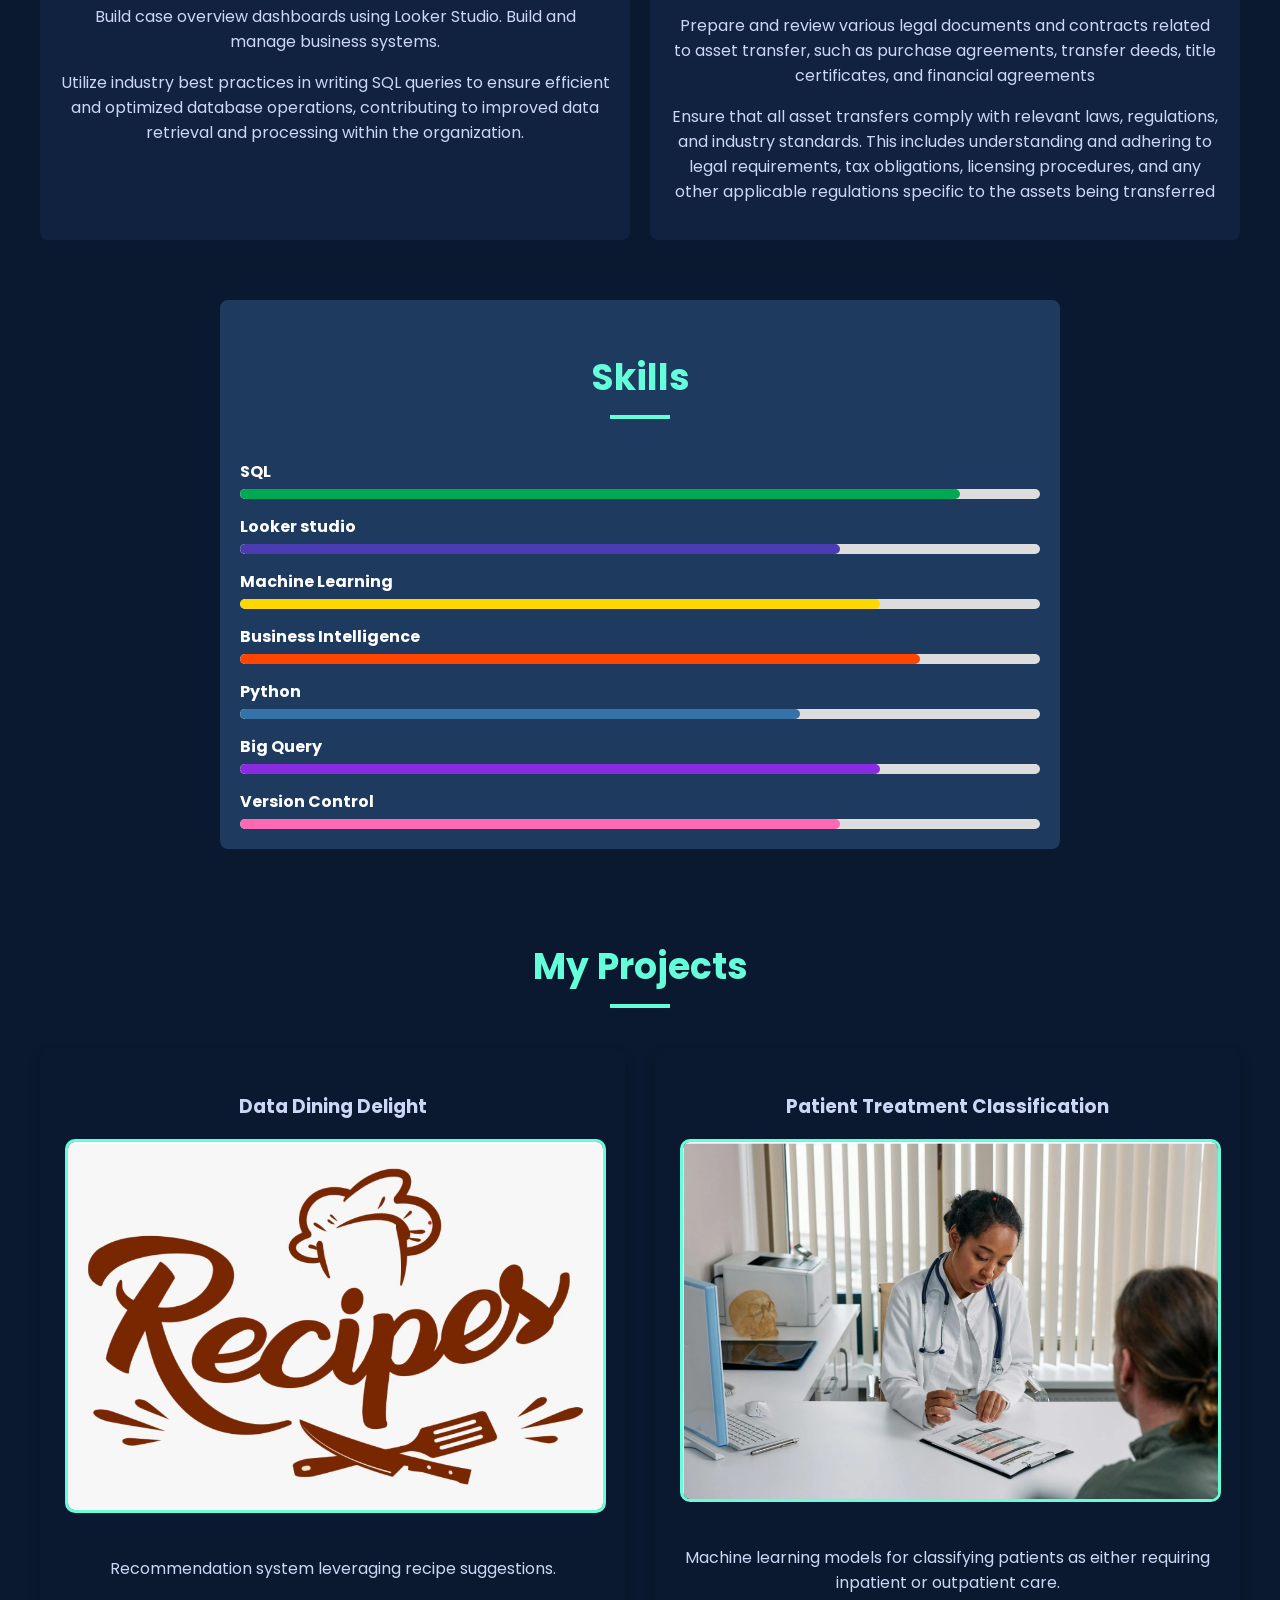
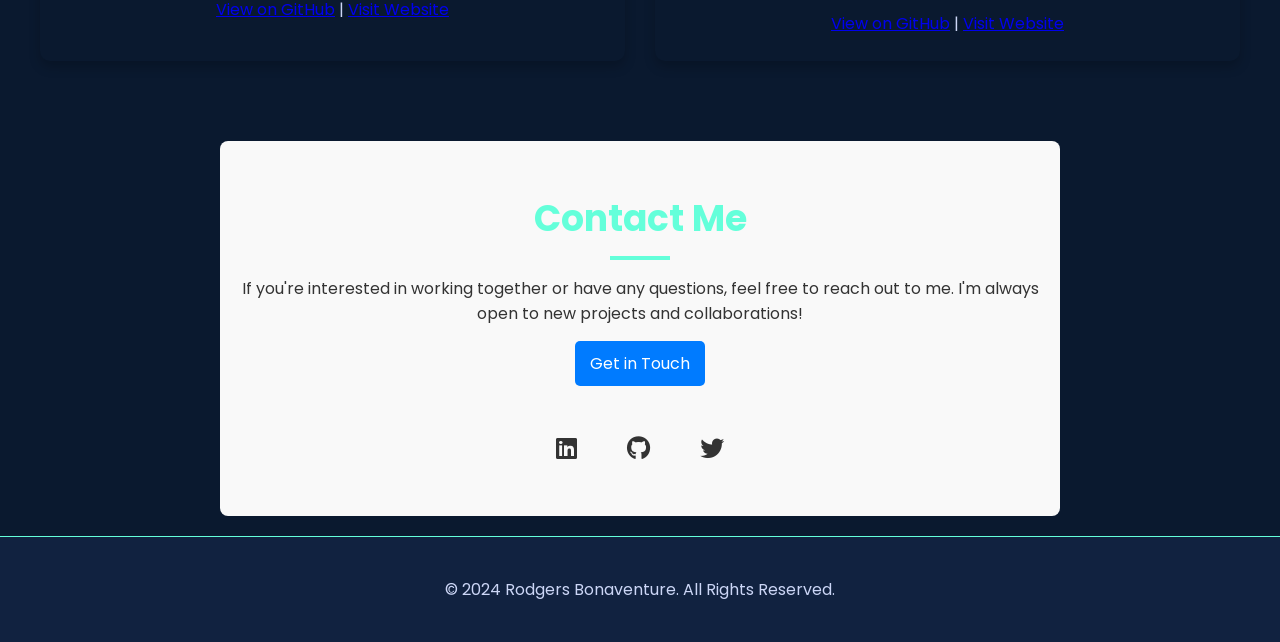
==== commit 2e8d513a: "Update index.html" ====
--- a/index.html
+++ b/index.html
@@ -514,7 +514,7 @@
       <h2>Work Experience</h2>
       <div class="timeline">
         <div class="timeline-item">
-          <h3>Junior Process Analyst</h3>
+          <h3>Process Analyst</h3>
           <p>Watu Africa |July 2024 - Present</p>
           <p>
             Liaise with other departments throughout the company to streamline
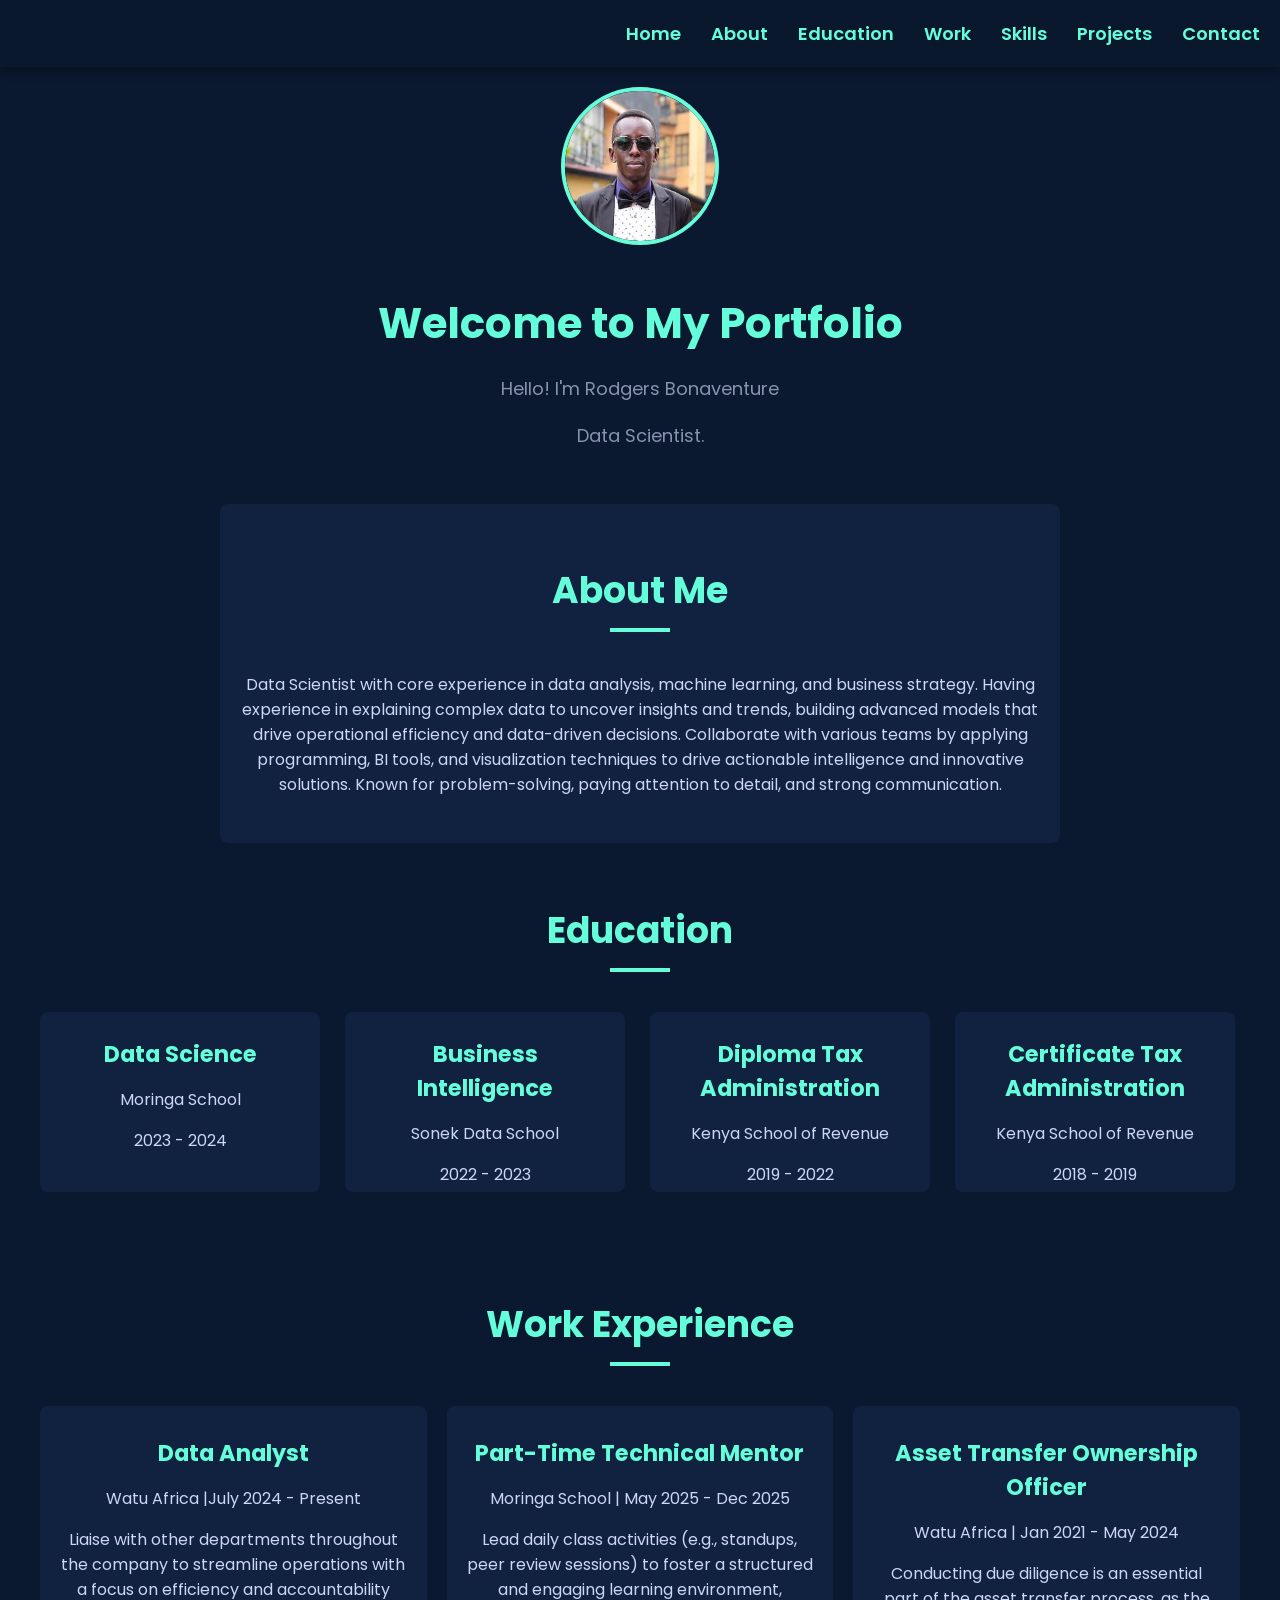
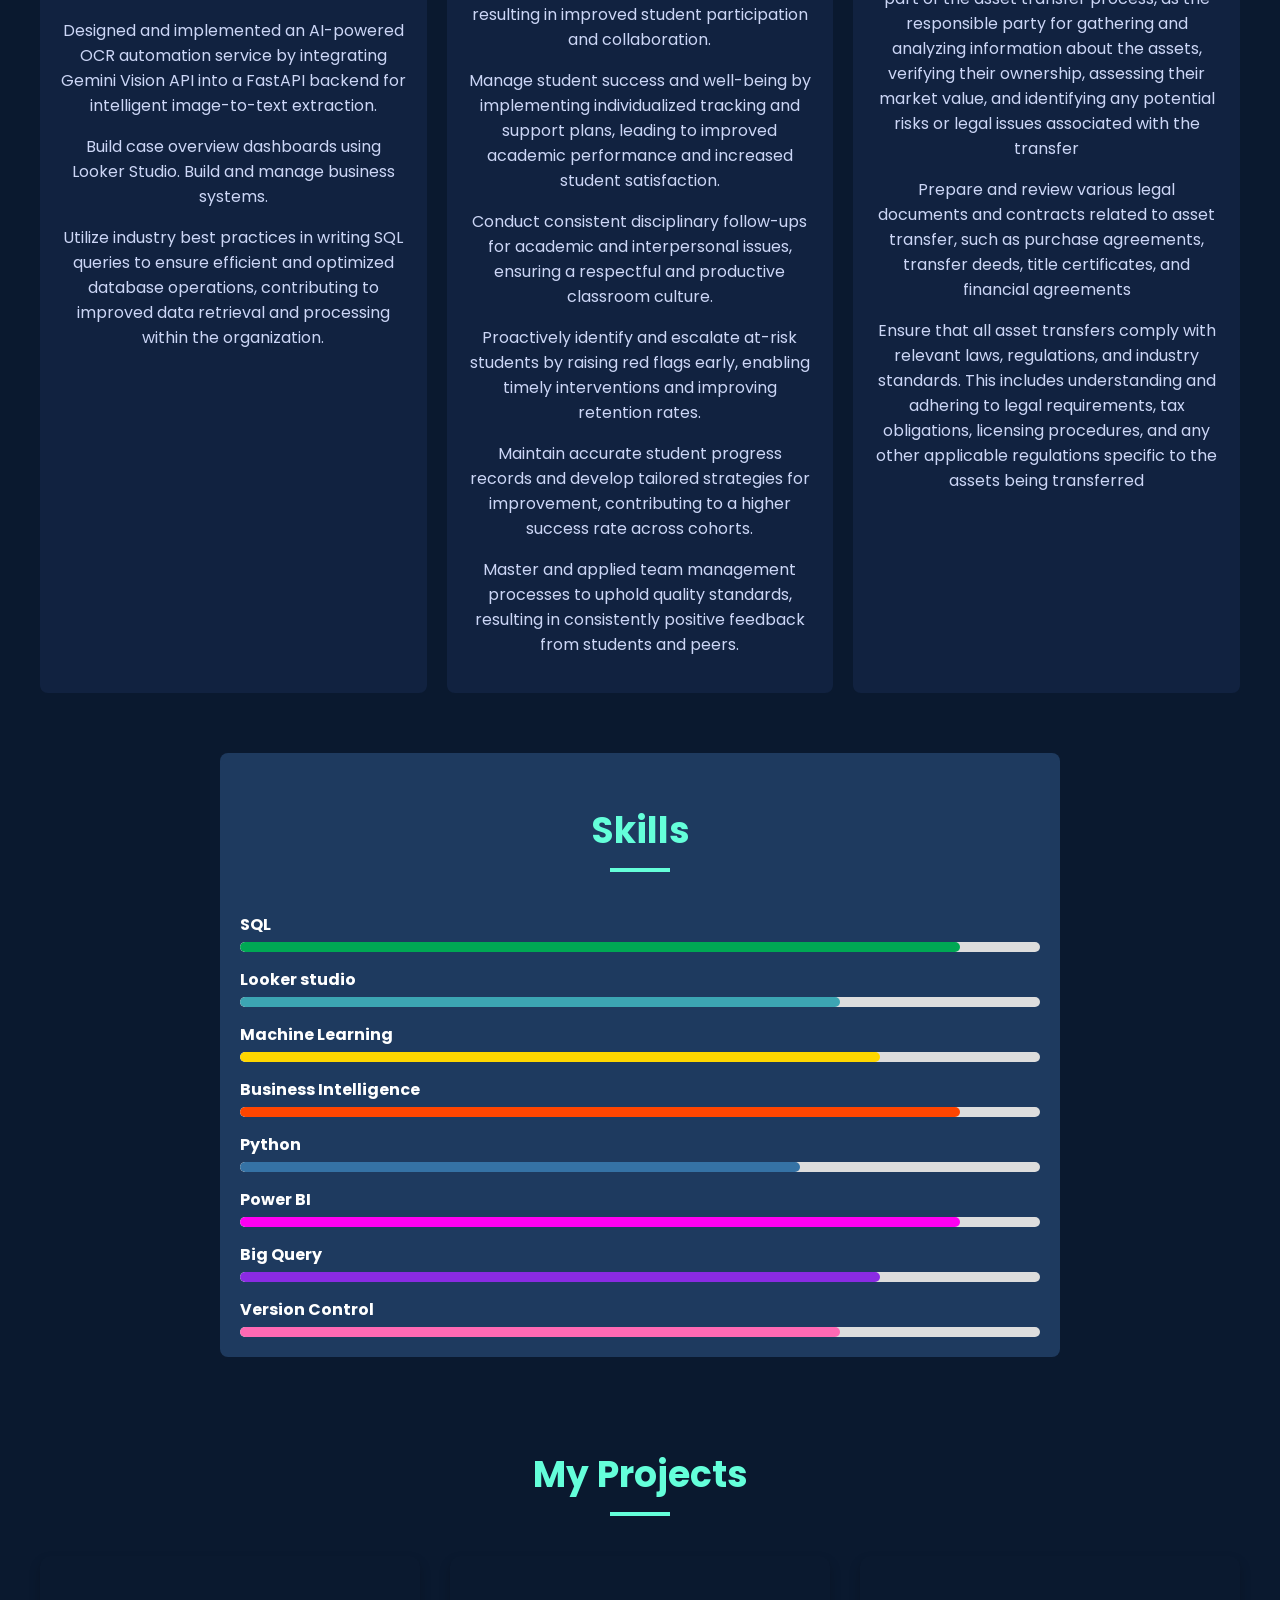
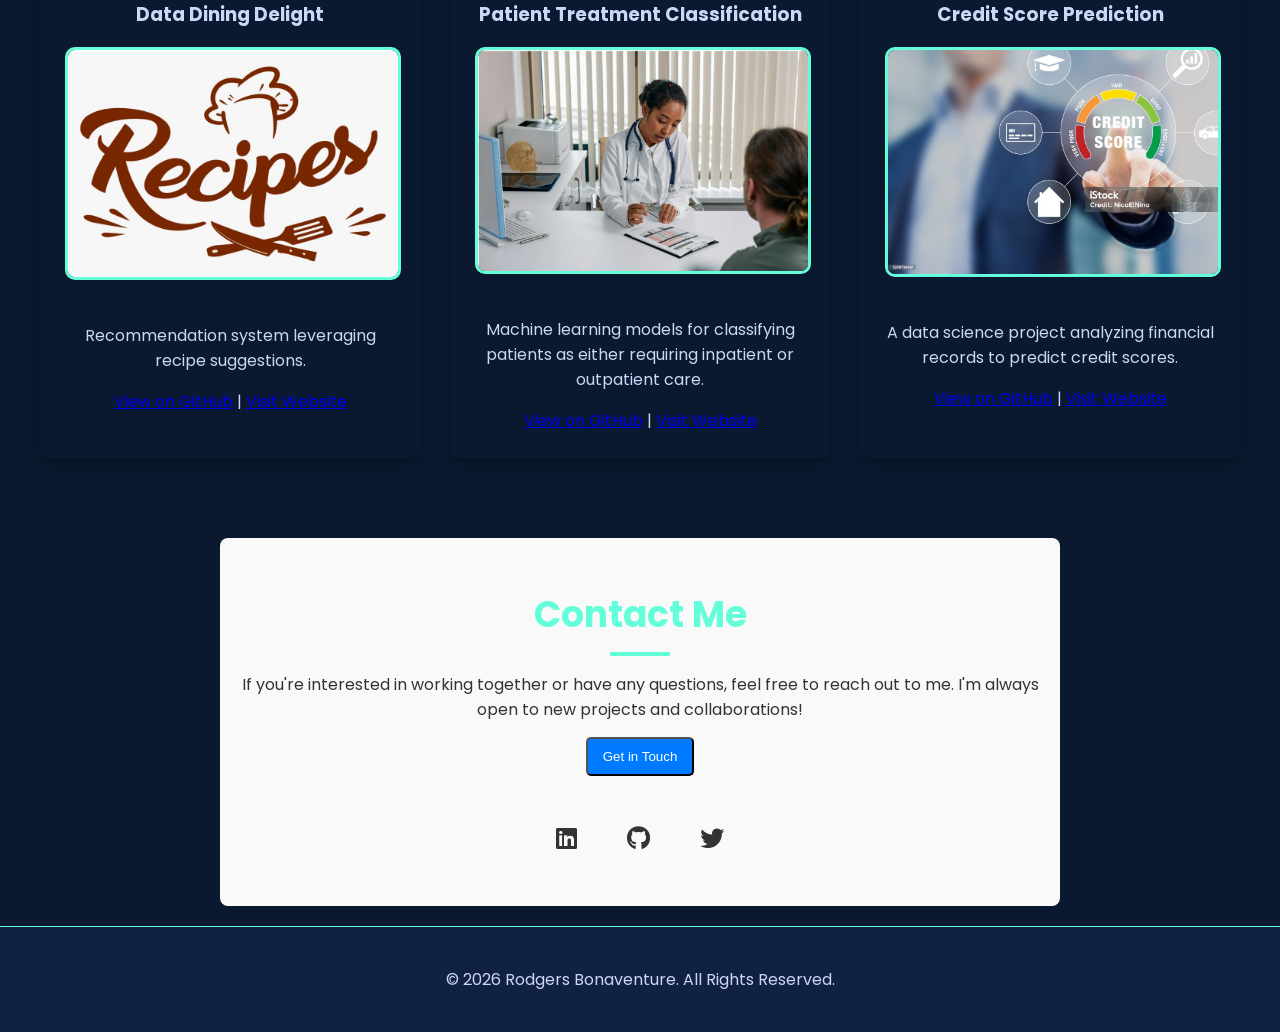
==== commit e719576d: "Update index.html" ====
--- a/index.html
+++ b/index.html
@@ -9,419 +9,9 @@
       href="https://cdnjs.cloudflare.com/ajax/libs/font-awesome/6.0.0-beta3/css/all.min.css"
       rel="stylesheet"
     />
-    <style>
-      @import url("https://fonts.googleapis.com/css2?family=Poppins:wght@300;400;600&display=swap");
-
-      body {
-        background-color: #0a192f; /* Dark blue background */
-        font-family: "Poppins", Arial, sans-serif; /* Modern font */
-        margin: 0;
-        color: #ccd6f6; /* Light blue text */
-        scroll-behavior: smooth; /* Smooth scroll for anchor links */
-      }
-
-      header {
-        background-color: rgba(10, 25, 47, 0.9);
-        padding: 20px;
-        display: flex;
-        justify-content: flex-end;
-        position: sticky;
-        top: 0;
-        z-index: 100;
-        box-shadow: 0 4px 10px rgba(0, 0, 0, 0.3);
-        transition: background-color 0.3s; /* Smooth background transition */
-      }
-
-      header nav ul {
-        list-style: none;
-        padding: 0;
-        margin: 0;
-        display: flex;
-      }
-
-      header nav ul li {
-        margin-left: 30px;
-      }
-
-      header nav ul li a {
-        color: #64ffda;
-        text-decoration: none;
-        font-weight: 600;
-        font-size: 18px;
-        transition: color 0.3s ease-in-out, transform 0.2s;
-      }
-
-      header nav ul li a:hover {
-        color: #ccd6f6;
-        transform: scale(1.1);
-      }
-
-      section {
-        padding: 60px 15px;
-        max-width: 1200px;
-        margin: 0 auto;
-      }
-
-      #home {
-        text-align: center;
-        padding: 20px 15px;
-      }
-
-      #about {
-        text-align: center;
-        margin: 15px;
-        background: #112240;
-        border-radius: 8px;
-        text-align: center;
-        padding: 15px 15px;
-      }
-
-      .intro img {
-        width: 150px;
-        height: 150px;
-        border-radius: 50%;
-        margin-bottom: 20px;
-        border: 4px solid #64ffda;
-        transition: transform 0.3s ease;
-      }
-
-      .intro img:hover {
-        transform: scale(1.1);
-      }
-
-      .intro h1 {
-        margin: 20px 0;
-        font-size: 42px;
-        color: #64ffda;
-      }
-
-      .intro p {
-        color: #8892b0;
-        font-size: 18px;
-        line-height: 1.6;
-      }
-
-      .social-icons {
-        margin: 30px 0;
-      }
-
-      .social-icons a {
-        margin: 0 15px;
-        color: #64ffda;
-        font-size: 36px;
-        transition: color 0.3s, transform 0.3s;
-      }
-
-      .social-icons a:hover {
-        color: #ccd6f6;
-        transform: scale(1.2);
-      }
-
-      h2 {
-        color: #64ffda;
-        font-size: 36px;
-        text-align: center;
-        margin-bottom: 40px;
-        position: relative;
-      }
-
-      h2::after {
-        content: "";
-        width: 60px;
-        height: 4px;
-        background-color: #64ffda;
-        display: block;
-        margin: 10px auto;
-      }
-
-      #education-work {
-        background-color: #0a192f;
-        color: #ccd6f6;
-      }
-
-      #education {
-        background-color: #0a192f;
-        color: #ccd6f6;
-        padding: 15px;
-      }
-
-      .timeline-education {
-        display: grid;
-        grid-template-columns: repeat(4, 1fr);
-        gap: 20px;
-      }
-
-      .timeline-item-edu {
-        background-color: #112240;
-        width: 250px; /* Set a fixed width */
-        height: 150px;
-        padding: 15px;
-        border-radius: 8px;
-        text-align: center;
-        perspective: 1000px; /* Adds perspective to the flip effect */
-      }
-
-      .timeline-item-edu:hover {
-        transform: translateY(-5px);
-        background-color: #1e3a5f;
-      }
-
-      .timeline-item-edu h3 {
-        font-size: 1.4em;
-        margin: 10px;
-        color: #64ffda;
-      }
-
-      .timeline-item-edu-inner {
-        position: relative;
-        width: 100%;
-        height: 100%;
-        transition: transform 0.6s; /* Transition for flip effect */
-        transform-style: preserve-3d; /* Ensures the children are 3D transformed */
-      }
-
-      .timeline-item-edu:hover .timeline-item-edu-inner {
-        transform: rotateY(180deg); /* Flip effect on hover */
-      }
-
-      .timeline-item-edu-front,
-      .timeline-item-edu-back {
-        position: absolute;
-        width: 100%;
-        height: 100%;
-        backface-visibility: hidden; /* Hides the back when facing away */
-      }
-
-      .timeline-item-edu-back {
-        transform: rotateY(180deg); /* Rotate back face to be hidden */
-        background-color: #1e3a5f; /* Background for the back side */
-        display: flex;
-        align-items: center;
-        justify-content: center;
-        color: #64ffda;
-      }
-
-      .timeline {
-        display: grid;
-        grid-template-columns: repeat(auto-fit, minmax(250px, 1fr));
-        gap: 20px;
-      }
-
-      .timeline-item {
-        background-color: #112240;
-        padding: 20px;
-        border-radius: 8px;
-        text-align: center;
-        transition: transform 0.3s ease, background-color 0.3s ease;
-      }
-
-      .timeline-item:hover {
-        transform: translateY(-5px);
-        background-color: #1e3a5f;
-      }
-
-      .timeline-item h3 {
-        font-size: 1.4em;
-        margin: 10px 0;
-        color: #64ffda;
-      }
-
-      .skills-section {
-        padding: 20px;
-        background-color: #1e3a5f;
-        border-radius: 8px;
-        max-width: 800px; /* Optional: restricts the width for better layout */
-        margin: 0 auto; /* Centers the section */
-        text-align: center;
-      }
-
-      .skills-list {
-        display: flex;
-        flex-direction: column; /* Stacks skill items vertically */
-        gap: 15px; /* Spacing between skill items */
-      }
-
-      .skill-item {
-        display: flex;
-        flex-direction: column; /* Aligns text and bar vertically */
-        align-items: flex-start; /* Aligns text to the start */
-      }
-
-      .skill-name {
-        font-weight: bold;
-        margin-bottom: 5px;
-        color: white;
-      }
-
-      .skill-bar {
-        width: 100%; /* Full width of the container */
-        background-color: #ddd; /* Background of the skill bar */
-        border-radius: 5px;
-        overflow: hidden; /* Ensures the skill level bar stays within bounds */
-      }
-
-      .skill-level {
-        height: 10px; /* Height of the skill level bar */
-        border-radius: 5px; /* Rounded corners */
-        transition: width 0.3s ease; /* Smooth transition for skill levels */
-      }
-
-      .python {
-        width: 70%;
-        background-color: #3572a5;
-      } /* Example skill level for Python */
-      .ls {
-        width: 75%;
-        background-color: #4c3cb3;
-      } /* Example skill level for R */
-      .ml {
-        width: 80%;
-        background-color: #ffd700;
-      } /* Example skill level for Machine Learning */
-      .bi {
-        width: 85%;
-        background-color: #ff4500;
-      } /* Example skill level for Data Visualization */
-      .sql {
-        width: 90%;
-        background-color: #00a854;
-      } /* Example skill level for SQL */
-      .bq {
-        width: 80%;
-        background-color: #8a2be2;
-      } /* Example skill level for Statistics */
-      .dl {
-        width: 75%;
-        background-color: #ff69b4;
-      } /* Example skill level for Deep Learning */
-
-      .project-grid {
-        display: grid;
-        grid-template-columns: repeat(auto-fit, minmax(300px, 1fr));
-        gap: 30px;
-      }
-
-      .project-item {
-        background-color: #0a192f;
-        padding: 25px;
-        border-radius: 10px;
-        box-shadow: 0 6px 12px rgba(0, 0, 0, 0.2);
-        text-align: center;
-        transition: transform 0.3s ease;
-      }
-
-      .project-item:hover {
-        transform: translateY(-10px);
-      }
-
-      .project-item img {
-        max-width: 100%;
-        height: auto;
-        border-radius: 10px;
-        margin-bottom: 20px;
-        border: 3px solid #64ffda;
-      }
-
-      .contact-section {
-        padding: 20px 20px; /* Adjusts top and bottom to 20px, left and right to 20px */
-        background-color: #f9f9f9;
-        border-radius: 8px;
-        text-align: center;
-        margin: 20px 0;
-        max-width: 800px; /* Optional: restricts the width for better layout */
-        margin-left: auto; /* Centers the section horizontally */
-        margin-right: auto; /* Centers the section horizontally */
-      }
-
-      .contact-section h2 {
-        margin-bottom: 10px;
-      }
-
-      .contact-section p {
-        margin-bottom: 15px;
-        font-size: 16px;
-        color: #333;
-      }
-
-      .contact-button {
-        display: inline-block;
-        padding: 10px 15px;
-        margin-bottom: 15px;
-        background-color: #007bff; /* Primary button color */
-        color: white;
-        text-decoration: none;
-        border-radius: 5px;
-        transition: background-color 0.3s;
-      }
-
-      .contact-button:hover {
-        background-color: #0056b3; /* Darker shade on hover */
-      }
-
-      .social-icons {
-        display: flex;
-        justify-content: center;
-        gap: 20px;
-      }
-
-      .social-icons a {
-        font-size: 24px;
-        color: #333;
-        transition: color 0.3s;
-      }
-
-      .social-icons a:hover {
-        color: #007bff; /* Change color on hover */
-      }
-
-      footer {
-        background-color: #112240;
-        color: #8892b0;
-        text-align: center;
-        padding: 40px 20px;
-        border-top: 1px solid #64ffda;
-      }
-
-      footer p {
-        margin: 0;
-        color: #ccd6f6;
-      }
-
-      @media (max-width: 768px) {
-        header nav ul {
-          flex-direction: column; /* Stack links on mobile */
-          align-items: center;
-        }
-
-        header nav ul li {
-          margin: 10px 0; /* Adjust margin for mobile */
-        }
-
-        .intro h1 {
-          font-size: 34px; /* Adjust font size for smaller screens */
-        }
-
-        .intro p {
-          font-size: 16px; /* Adjust font size for smaller screens */
-        }
-
-        h2 {
-          font-size: 30px; /* Adjust font size for smaller screens */
-        }
-
-        .skills-list {
-          flex-direction: column; /* Stack skills on mobile */
-          align-items: center; /* Center align skills */
-        }
-
-        .project-grid {
-          grid-template-columns: 1fr; /* Single column on mobile */
-        }
-      }
-    </style>
+    <link rel="stylesheet" href="style.css" />
   </head>
   <body>
-    <!-- Header Section -->
     <header>
       <nav>
         <ul>
@@ -436,7 +26,6 @@
       </nav>
     </header>
 
-    <!-- Home Section -->
     <section id="home">
       <div class="intro">
         <img src="profile.jpeg" alt="Your Photo" />
@@ -446,7 +35,6 @@
       </div>
     </section>
 
-    <!-- About Section -->
     <section id="about">
       <h2>About Me</h2>
       <p>
@@ -454,7 +42,6 @@
       </p>
     </section>
 
-    <!-- Education & Work Section -->
     <section id="education">
       <h2>Education</h2>
       <div class="timeline-education">
@@ -509,20 +96,20 @@
       </div>
     </section>
 
-    <!-- Work Section -->
     <section id="education-work">
       <h2>Work Experience</h2>
       <div class="timeline">
+        
         <div class="timeline-item">
-          <h3>Process Analyst</h3>
+          <h3>Data Analyst</h3>
           <p>Watu Africa |July 2024 - Present</p>
           <p>
             Liaise with other departments throughout the company to streamline
             operations with a focus on efficiency and accountability
           </p>
           <p>
-            Ensuring functionality, completeness, and accuracy of data both
-            coming in and going out.
+            Designed and implemented an AI-powered OCR automation service by integrating Gemini Vision API into a FastAPI
+            backend for intelligent image-to-text extraction.
           </p>
           <p>
             Build case overview dashboards using Looker Studio. Build and manage
@@ -534,6 +121,18 @@
             improved data retrieval and processing within the organization.
           </p>
         </div>
+
+        <div class="timeline-item">
+          <h3>Part-Time Technical Mentor</h3>
+          <p>Moringa School | May 2025 - Dec 2025</p>
+          <p>Lead daily class activities (e.g., standups, peer review sessions) to foster a structured and engaging learning environment, resulting in improved student participation and collaboration.</p>
+          <p>Manage student success and well-being by implementing individualized tracking and support plans, leading to improved academic performance and increased student satisfaction.</p>
+          <p>Conduct consistent disciplinary follow-ups for academic and interpersonal issues, ensuring a respectful and productive classroom culture.</p>
+          <p>Proactively identify and escalate at-risk students by raising red flags early, enabling timely interventions and improving retention rates.</p>
+          <p>Maintain accurate student progress records and develop tailored strategies for improvement, contributing to a higher success rate across cohorts.</p>
+          <p>Master and applied team management processes to uphold quality standards, resulting in consistently positive feedback from students and peers.</p>
+        </div>
+
         <div class="timeline-item">
           <h3>Asset Transfer Ownership Officer</h3>
           <p>Watu Africa | Jan 2021 - May 2024</p>
@@ -560,7 +159,6 @@
       </div>
     </section>
 
-    <!-- Skills Section -->
     <section id="skills" class="skills-section">
       <h2>Skills</h2>
       <div class="skills-list">
@@ -595,6 +193,12 @@
           </div>
         </div>
         <div class="skill-item">
+          <span class="skill-name">Power BI</span>
+          <div class="skill-bar">
+            <div class="skill-level power_bi"></div>
+          </div>
+        </div>
+        <div class="skill-item">
           <span class="skill-name">Big Query</span>
           <div class="skill-bar">
             <div class="skill-level bq"></div>
@@ -609,45 +213,43 @@
       </div>
     </section>
 
-    <!-- Projects Section -->
-    <!-- Projects Section -->
     <section id="projects">
       <h2>My Projects</h2>
       <div class="project-grid">
+        
         <div class="project-item">
           <h3>Data Dining Delight</h3>
           <img src="recipe.jpg" alt="Data Dining Delight Project Image" />
           <p>Recommendation system leveraging recipe suggestions.</p>
-          <a href="https://github.com/rodgersbunde/Project_5" target="_blank"
-            >View on GitHub</a
-          >
+          <a href="https://github.com/rodgersbunde/Project_5" target="_blank">View on GitHub</a>
           |
           <a href="https://recommendation-recipe.streamlit.app/" target="_blank">Visit Website</a>
         </div>
+        
         <div class="project-item">
           <h3>Patient Treatment Classification</h3>
-          <img
-            src="patient.jpg"
-            alt="Patient Treatment Classification Project Image"
-          />
+          <img src="patient.jpg" alt="Patient Treatment Classification Project Image" />
           <p>
             Machine learning models for classifying patients as either requiring
             inpatient or outpatient care.
           </p>
-          <a href="https://github.com/rodgersbunde/Project_3" target="_blank"
-            >View on GitHub</a
-          >
+          <a href="https://github.com/rodgersbunde/Project_3" target="_blank">View on GitHub</a>
           |
-          <a
-            href="https://patient-diagnosis.streamlit.app/"
-            target="_blank"
-            >Visit Website</a
-          >
-        </div>
-      </div>
-    </section>
-
-    <!-- Contact Section -->
+          <a href="https://patient-diagnosis.streamlit.app/" target="_blank">Visit Website</a>
+        </div>
+
+        <div class="project-item">
+          <h3>Credit Score Prediction</h3>
+          <img src="istock.jpg" alt="Credit Score Prediction Project Image" />
+          <p>A data science project analyzing financial records to predict credit scores.</p>
+          <a href="https://github.com/rodgersbunde/creditscore_project" target="_blank">View on GitHub</a>
+          |
+          <a href="https://creditscore-card.streamlit.app/" target="_blank">Visit Website</a>
+        </div>
+
+      </div>
+    </section>
+
     <section class="contact-section" id="contact">
       <h2>Contact Me</h2>
       <p>
@@ -655,11 +257,12 @@
         free to reach out to me. I'm always open to new projects and
         collaborations!
       </p>
-      <a
-        href="https://wondrous-brioche-8dae36.netlify.app/"
-        class="contact-button"
-        >Get in Touch</a
-      >
+      <button class="contact-button" onclick="toggleContact()">Get in Touch</button>
+
+      <div id="contact-details" style="display: none; margin-top: 20px; font-size: 1.1rem; color: #8892b0;">
+        <p><i class="fas fa-envelope"></i> <strong>Email:</strong> roggybunde@gmail.com</p>
+        <p><i class="fas fa-phone"></i> <strong>Phone:</strong> +254748746931</p>
+      </div>
 
       <div class="social-icons">
         <a
@@ -686,9 +289,19 @@
       </div>
     </section>
 
-    <!-- Footer -->
     <footer>
-      <p>&copy; 2024 Rodgers Bonaventure. All Rights Reserved.</p>
+      <p>&copy; 2026 Rodgers Bonaventure. All Rights Reserved.</p>
     </footer>
+
+    <script>
+      function toggleContact() {
+        const contactDetails = document.getElementById("contact-details");
+        if (contactDetails.style.display === "none" || contactDetails.style.display === "") {
+          contactDetails.style.display = "block";
+        } else {
+          contactDetails.style.display = "none";
+        }
+      }
+    </script>
   </body>
 </html>
--- a/style.css
+++ b/style.css
@@ -0,0 +1,389 @@
+@import url("https://fonts.googleapis.com/css2?family=Poppins:wght@300;400;600&display=swap");
+
+body {
+  background-color: #0a192f; /* Dark blue background */
+  font-family: "Poppins", Arial, sans-serif; /* Modern font */
+  margin: 0;
+  color: #ccd6f6; /* Light blue text */
+  scroll-behavior: smooth; /* Smooth scroll for anchor links */
+}
+
+header {
+  background-color: rgba(10, 25, 47, 0.9);
+  padding: 20px;
+  display: flex;
+  justify-content: flex-end;
+  position: sticky;
+  top: 0;
+  z-index: 100;
+  box-shadow: 0 4px 10px rgba(0, 0, 0, 0.3);
+  transition: background-color 0.3s; /* Smooth background transition */
+}
+
+header nav ul {
+  list-style: none;
+  padding: 0;
+  margin: 0;
+  display: flex;
+}
+
+header nav ul li {
+  margin-left: 30px;
+}
+
+header nav ul li a {
+  color: #64ffda;
+  text-decoration: none;
+  font-weight: 600;
+  font-size: 18px;
+  transition: color 0.3s ease-in-out, transform 0.2s;
+}
+
+header nav ul li a:hover {
+  color: #ccd6f6;
+  transform: scale(1.1);
+}
+
+section {
+  padding: 60px 15px;
+  max-width: 1200px;
+  margin: 0 auto;
+}
+
+#home {
+  text-align: center;
+  padding: 20px 15px;
+}
+
+/* Updated About Section for Centering */
+#about {
+  text-align: center;
+  margin: 15px auto; /* Centers the block horizontally */
+  max-width: 800px; /* Restricts width so it matches other sections */
+  background: #112240;
+  border-radius: 8px;
+  padding: 30px 20px;
+}
+
+.intro img {
+  width: 150px;
+  height: 150px;
+  border-radius: 50%;
+  margin-bottom: 20px;
+  border: 4px solid #64ffda;
+  transition: transform 0.3s ease;
+}
+
+.intro img:hover {
+  transform: scale(1.1);
+}
+
+.intro h1 {
+  margin: 20px 0;
+  font-size: 42px;
+  color: #64ffda;
+}
+
+.intro p {
+  color: #8892b0;
+  font-size: 18px;
+  line-height: 1.6;
+}
+
+.social-icons {
+  margin: 30px 0;
+}
+
+.social-icons a {
+  margin: 0 15px;
+  color: #64ffda;
+  font-size: 36px;
+  transition: color 0.3s, transform 0.3s;
+}
+
+.social-icons a:hover {
+  color: #ccd6f6;
+  transform: scale(1.2);
+}
+
+h2 {
+  color: #64ffda;
+  font-size: 36px;
+  text-align: center;
+  margin-bottom: 40px;
+  position: relative;
+}
+
+h2::after {
+  content: "";
+  width: 60px;
+  height: 4px;
+  background-color: #64ffda;
+  display: block;
+  margin: 10px auto;
+}
+
+#education-work {
+  background-color: #0a192f;
+  color: #ccd6f6;
+}
+
+#education {
+  background-color: #0a192f;
+  color: #ccd6f6;
+  padding: 15px;
+}
+
+.timeline-education {
+  display: grid;
+  grid-template-columns: repeat(4, 1fr);
+  gap: 20px;
+}
+
+.timeline-item-edu {
+  background-color: #112240;
+  width: 250px; /* Set a fixed width */
+  height: 150px;
+  padding: 15px;
+  border-radius: 8px;
+  text-align: center;
+  perspective: 1000px; /* Adds perspective to the flip effect */
+}
+
+.timeline-item-edu:hover {
+  transform: translateY(-5px);
+  background-color: #1e3a5f;
+}
+
+.timeline-item-edu h3 {
+  font-size: 1.4em;
+  margin: 10px;
+  color: #64ffda;
+}
+
+.timeline-item-edu-inner {
+  position: relative;
+  width: 100%;
+  height: 100%;
+  transition: transform 0.6s; /* Transition for flip effect */
+  transform-style: preserve-3d; /* Ensures the children are 3D transformed */
+}
+
+.timeline-item-edu:hover .timeline-item-edu-inner {
+  transform: rotateY(180deg); /* Flip effect on hover */
+}
+
+.timeline-item-edu-front,
+.timeline-item-edu-back {
+  position: absolute;
+  width: 100%;
+  height: 100%;
+  backface-visibility: hidden; /* Hides the back when facing away */
+}
+
+.timeline-item-edu-back {
+  transform: rotateY(180deg); /* Rotate back face to be hidden */
+  background-color: #1e3a5f; /* Background for the back side */
+  display: flex;
+  align-items: center;
+  justify-content: center;
+  color: #64ffda;
+}
+
+.timeline {
+  display: grid;
+  grid-template-columns: repeat(auto-fit, minmax(250px, 1fr));
+  gap: 20px;
+}
+
+.timeline-item {
+  background-color: #112240;
+  padding: 20px;
+  border-radius: 8px;
+  text-align: center;
+  transition: transform 0.3s ease, background-color 0.3s ease;
+}
+
+.timeline-item:hover {
+  transform: translateY(-5px);
+  background-color: #1e3a5f;
+}
+
+.timeline-item h3 {
+  font-size: 1.4em;
+  margin: 10px 0;
+  color: #64ffda;
+}
+
+.skills-section {
+  padding: 20px;
+  background-color: #1e3a5f;
+  border-radius: 8px;
+  max-width: 800px; /* Optional: restricts the width for better layout */
+  margin: 0 auto; /* Centers the section */
+  text-align: center;
+}
+
+.skills-list {
+  display: flex;
+  flex-direction: column; /* Stacks skill items vertically */
+  gap: 15px; /* Spacing between skill items */
+}
+
+.skill-item {
+  display: flex;
+  flex-direction: column; /* Aligns text and bar vertically */
+  align-items: flex-start; /* Aligns text to the start */
+}
+
+.skill-name {
+  font-weight: bold;
+  margin-bottom: 5px;
+  color: white;
+}
+
+.skill-bar {
+  width: 100%; /* Full width of the container */
+  background-color: #ddd; /* Background of the skill bar */
+  border-radius: 5px;
+  overflow: hidden; /* Ensures the skill level bar stays within bounds */
+}
+
+.skill-level {
+  height: 10px; /* Height of the skill level bar */
+  border-radius: 5px; /* Rounded corners */
+  transition: width 0.3s ease; /* Smooth transition for skill levels */
+}
+
+.python { width: 70%; background-color: #3572a5; } 
+.ls { width: 75%; background-color: #3ca5b3; } 
+.ml { width: 80%; background-color: #ffd700; } 
+.bi { width: 90%; background-color: #ff4500; } 
+.power_bi { width: 90%; background-color: #ff00f2; } 
+.sql { width: 90%; background-color: #00a854; } 
+.bq { width: 80%; background-color: #8a2be2; } 
+.dl { width: 75%; background-color: #ff69b4; } 
+
+.project-grid {
+  display: grid;
+  grid-template-columns: repeat(auto-fit, minmax(300px, 1fr));
+  gap: 30px;
+}
+
+.project-item {
+  background-color: #0a192f;
+  padding: 25px;
+  border-radius: 10px;
+  box-shadow: 0 6px 12px rgba(0, 0, 0, 0.2);
+  text-align: center;
+  transition: transform 0.3s ease;
+}
+
+.project-item:hover {
+  transform: translateY(-10px);
+}
+
+.project-item img {
+  max-width: 100%;
+  height: auto;
+  border-radius: 10px;
+  margin-bottom: 20px;
+  border: 3px solid #64ffda;
+}
+
+.contact-section {
+  padding: 20px 20px; 
+  background-color: #f9f9f9;
+  border-radius: 8px;
+  text-align: center;
+  margin: 20px 0;
+  max-width: 800px; 
+  margin-left: auto; 
+  margin-right: auto; 
+}
+
+.contact-section h2 {
+  margin-bottom: 10px;
+}
+
+.contact-section p {
+  margin-bottom: 15px;
+  font-size: 16px;
+  color: #333;
+}
+
+.contact-button {
+  display: inline-block;
+  padding: 10px 15px;
+  margin-bottom: 15px;
+  background-color: #007bff; /* Primary button color */
+  color: white;
+  text-decoration: none;
+  border-radius: 5px;
+  transition: background-color 0.3s;
+}
+
+.contact-button:hover {
+  background-color: #0056b3; /* Darker shade on hover */
+}
+
+.social-icons {
+  display: flex;
+  justify-content: center;
+  gap: 20px;
+}
+
+.social-icons a {
+  font-size: 24px;
+  color: #333;
+  transition: color 0.3s;
+}
+
+.social-icons a:hover {
+  color: #007bff; /* Change color on hover */
+}
+
+footer {
+  background-color: #112240;
+  color: #8892b0;
+  text-align: center;
+  padding: 40px 20px;
+  border-top: 1px solid #64ffda;
+}
+
+footer p {
+  margin: 0;
+  color: #ccd6f6;
+}
+
+@media (max-width: 768px) {
+  header nav ul {
+    flex-direction: column; /* Stack links on mobile */
+    align-items: center;
+  }
+
+  header nav ul li {
+    margin: 10px 0; /* Adjust margin for mobile */
+  }
+
+  .intro h1 {
+    font-size: 34px; /* Adjust font size for smaller screens */
+  }
+
+  .intro p {
+    font-size: 16px; /* Adjust font size for smaller screens */
+  }
+
+  h2 {
+    font-size: 30px; /* Adjust font size for smaller screens */
+  }
+
+  .skills-list {
+    flex-direction: column; /* Stack skills on mobile */
+    align-items: center; /* Center align skills */
+  }
+
+  .project-grid {
+    grid-template-columns: 1fr; /* Single column on mobile */
+  }
+}
